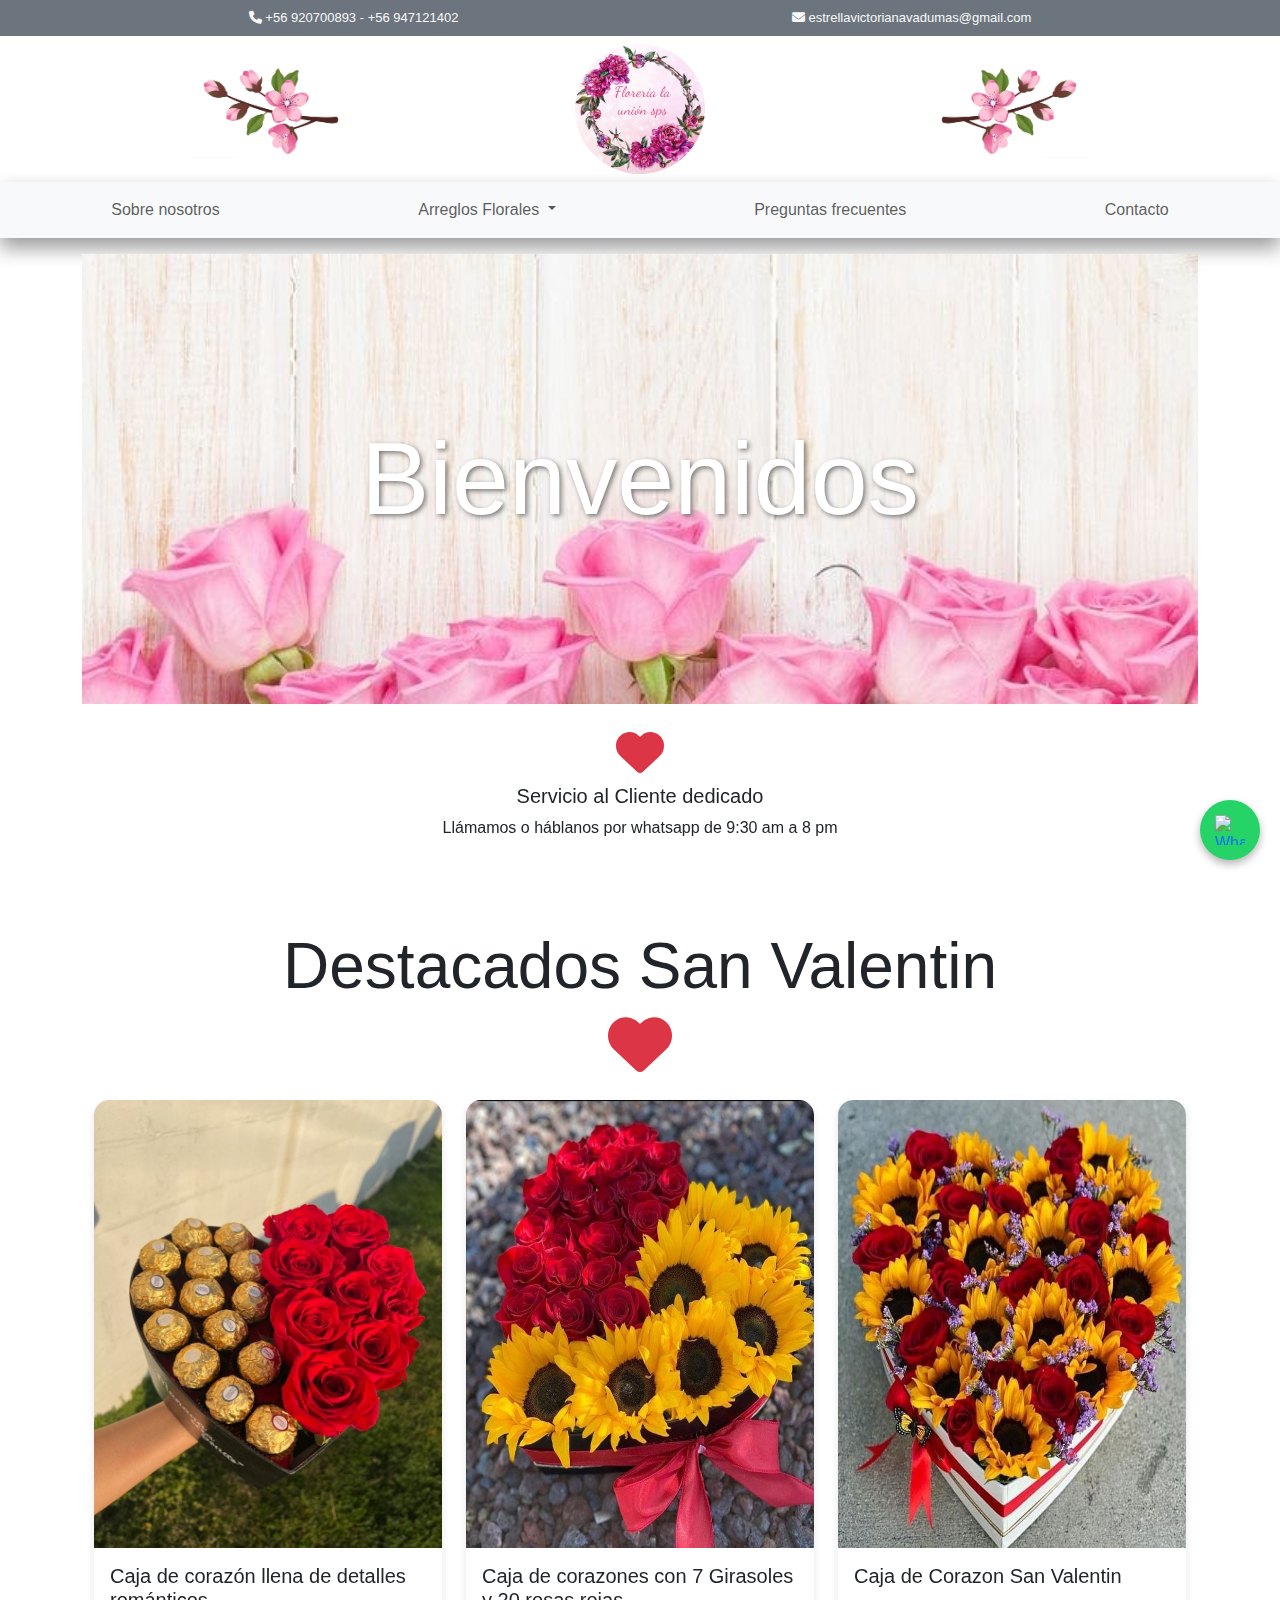
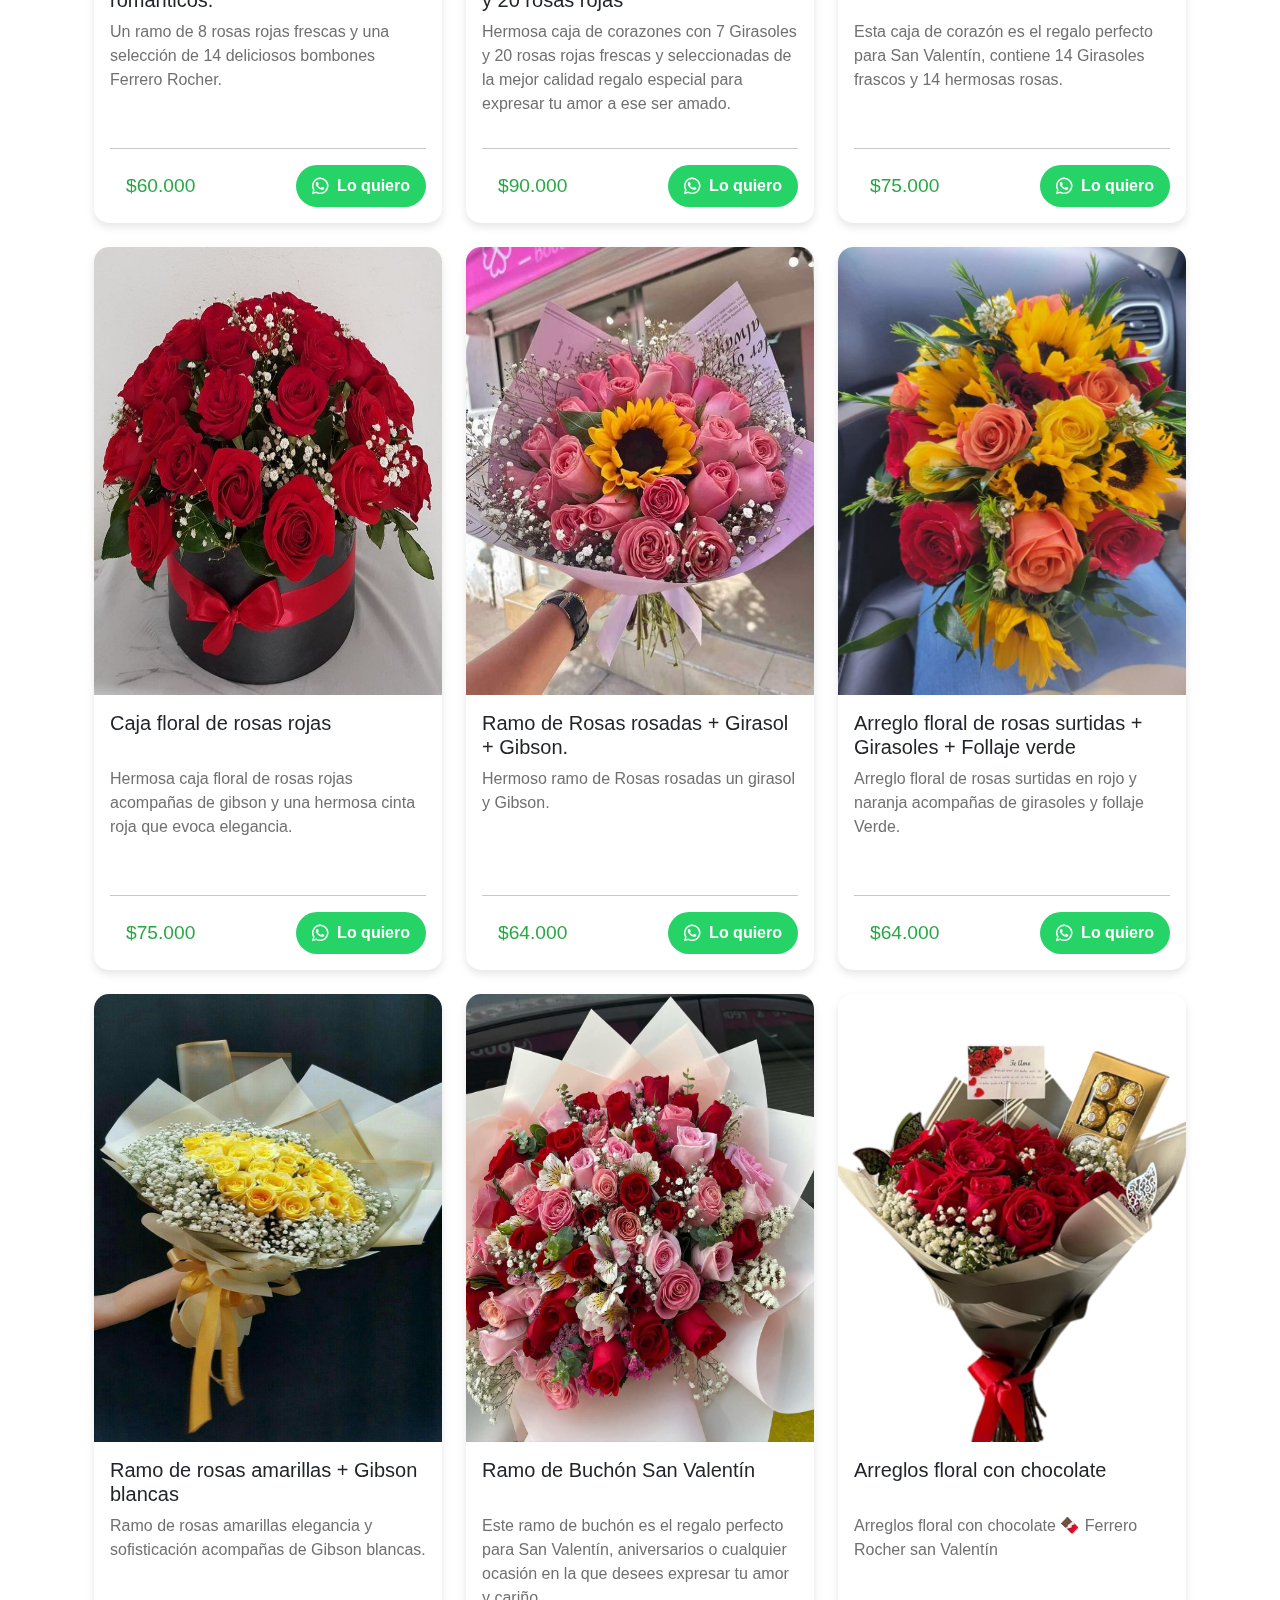
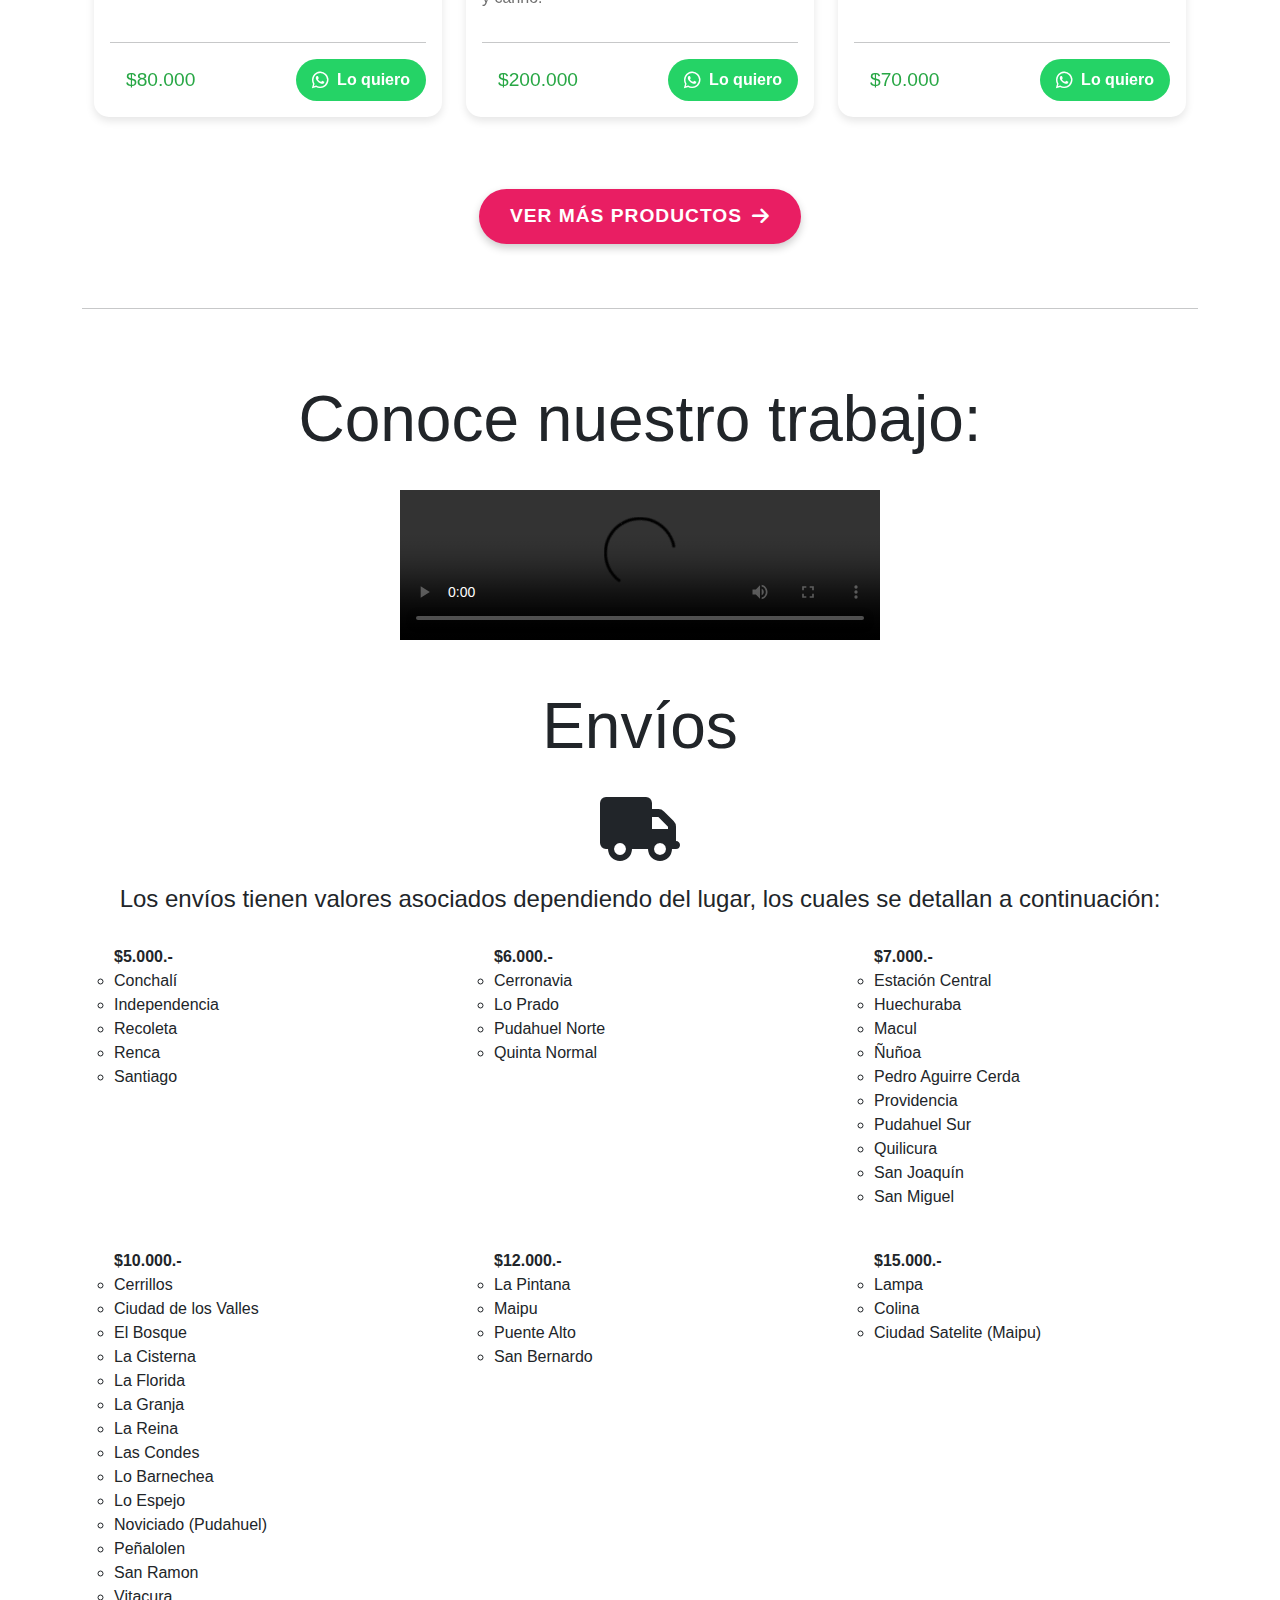
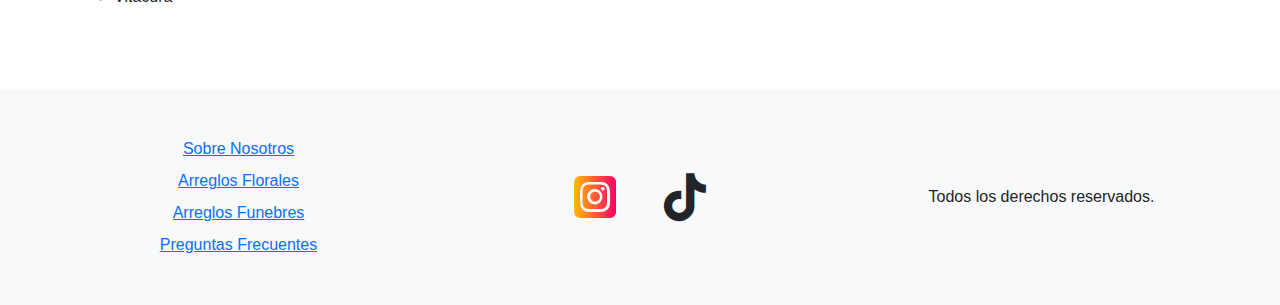
==== index.html @ bcfaa632 "pu20" ====
<!doctype html>
<html lang="es">
  <head>
    <meta charset="utf-8">
    <meta name="viewport" content="width=device-width, initial-scale=1">
    <title>Floreria</title>
    <link href="https://cdn.jsdelivr.net/npm/bootstrap@5.3.3/dist/css/bootstrap.min.css" rel="stylesheet" integrity="sha384-QWTKZyjpPEjISv5WaRU9OFeRpok6YctnYmDr5pNlyT2bRjXh0JMhjY6hW+ALEwIH" crossorigin="anonymous">
    <link rel="stylesheet" href="./assets/css/style.css">
    <link rel="stylesheet" href="https://cdnjs.cloudflare.com/ajax/libs/font-awesome/6.7.2/css/all.min.css" integrity="sha512-Evv84Mr4kqVGRNSgIGL/F/aIDqQb7xQ2vcrdIwxfjThSH8CSR7PBEakCr51Ck+w+/U6swU2Im1vVX0SVk9ABhg==" crossorigin="anonymous" referrerpolicy="no-referrer" />
  </head>
  <body>
    <header class="bg-secondary text-light container-flex">
      <div class="container d-flex flex-wrap py-2 justify-content-around">
        <div>
          <p><i class="fa-solid fa-phone"></i>  +56 920700893 - +56 947121402</p>
        </div>
        <div>
          <p><i class="fa-solid fa-envelope"></i> estrellavictorianavadumas@gmail.com</p>
        </div>
      </div>
      <nav class="bgnav py-0">
        <div class="container d-flex justify-content-around align-items-center">
          <div class="navf"><img src="./assets/img/navflower.JPG" alt="" height="100"></div>
          <a class="navbar-brand py-2" href="./index.html">
            <img src="./assets/img/logo2.jpeg" class="rounded-circle" alt="Bootstrap" width="130" height="130">
          </a>
          <div class="navf">
            <img src="./assets/img/navflower2.jpg" alt="" height="100">
          </div>
        </div>
      </nav>
    </header>
    <nav class="navbar navbar-expand-lg bg-body-tertiary sha">
      <div class="container-fluid">
        <!-- Botón hamburguesa alineado a la derecha -->
        <button class="navbar-toggler ms-auto" type="button" data-bs-toggle="collapse" data-bs-target="#navbarNavAltMarkup" aria-controls="navbarNavAltMarkup" aria-expanded="false" aria-label="Toggle navigation">
          <span class="navbar-toggler-icon"></span>
        </button>
        <!-- Contenedor de los enlaces, alineado a la derecha -->
        <div class="collapse navbar-collapse ms-auto" id="navbarNavAltMarkup">
          <div class="navbar-nav w-100 d-flex justify-content-around">
            <a class="nav-link" aria-current="page" href="./sn.html">Sobre nosotros</a>
            
            <!-- Dropdown para Ramos de Flores -->
            <div class="nav-item dropdown">
              <a class="nav-link dropdown-toggle" href="./productos.html" id="navbarDropdown" role="button" data-bs-toggle="dropdown" aria-expanded="false">
                Arreglos Florales
              </a>
              <ul class="dropdown-menu" aria-labelledby="navbarDropdown">
                <li><a class="dropdown-item" href="./productos.html">Todos los Ramos</a></li>
                <li><a class="dropdown-item" href="./arreglosfunebres.html">Arreglos Fúnebres</a></li>
              </ul>
            </div>
    
            <a class="nav-link" href="./pf.html">Preguntas frecuentes</a>
            <a class="nav-link" href="./contacto.html">Contacto</a>
          </div>
        </div>
      </div>
    </nav>
    
    <menu class="container">
      <section id="carouselExample" class="carousel slide carousel-fade" data-bs-ride="carousel" data-bs-interval="10000" data-bs-pause="false">
        <div class="carousel-inner">
          <div class="carousel-item active">
            <div class="image-container">
              <img src="./assets/img/portada/1.jpeg" class="d-block w-100 img1" alt="Flor 1">
              <div class="carousel-caption-container">
                <div class="carousel-caption">
                  <p>Bienvenidos</p>
                </div>
              </div>
            </div>
          </div>
          <div class="carousel-item">
            <div class="image-container">
              <img src="./assets/img/portada/2.jpeg" class="d-block w-100 img1" alt="Flor 2">
              <div class="carousel-caption-container">
                <div class="carousel-caption">
                  <p>a Floreria La Union Spa</p>
                </div>
              </div>
            </div>
          </div>
          <div class="carousel-item">
            <div class="image-container">
              <img src="./assets/img/portada/3.jpeg" class="d-block w-100 img1" alt="Flor 3">
              <div class="carousel-caption-container">
                <div class="carousel-caption">
                  <p>Arreglos para cualquier ocasión</p>
                </div>
              </div>
            </div>
          </div>
        </div>
      </section>
      <article class="py-4">
        <!-- Carrusel de Bootstrap -->
<div id="carouselExample" class="carousel slide" data-bs-ride="carousel" data-bs-interval="5000" data-bs-pause="false">
  <div class="carousel-inner">
    <div class="carousel-item active">
      <div class="d-flex justify-content-center align-items-center">
        <div class="text-center">
          <i class="fas fa-heart fa-3x text-danger pb-2"></i>
          <h5>Servicio al Cliente dedicado</h5>
          <p class="px-4">Llámamos o háblanos por whatsapp de 9:30 am a 8 pm</p>
        </div>
      </div>
    </div>
    <div class="carousel-item">
      <div class="d-flex justify-content-center align-items-center">
        <div class="text-center">
          <i class="fas fa-check-circle fa-3x text-success pb-2"></i>
          <h5>Satisfacción Garantizada</h5>
          <p class="px-4">Si no estás encantado con tu arreglo floral, lo solucionaremos.</p>
        </div>
      </div>
    </div>
    <div class="carousel-item">
      <div class="d-flex justify-content-center align-items-center">
        <div class="text-center">
          <i class="fa-solid fa-cart-shopping fa-3x text-primary pb-2"></i>
          <h5>Compra de forma rápida</h5>
          <p class="px-4">Elige tu ramo, pincha en lo quiero y coordina con nosotros el pago y entrega.</p>
        </div>
      </div>
    </div>
    <div class="carousel-item">
      <div class="d-flex justify-content-center align-items-center">
        <div class="text-center">
          <i class="fa-regular fa-clock fa-3x text-success pb-2"></i>
          <h5>Entregamos el mismo día</h5>
          <p class="px-4">La entrega puede tardar entre 2-4 horas en el mismo día.</p>
        </div>
      </div>
    </div>
    <div class="carousel-item">
      <div class="d-flex justify-content-center align-items-center">
        <div class="text-center">
          <i class="fa-solid fa-palette fa-3x pb-2" style="color: #FFD43B;"></i>
          <h5>Personaliza tu arreglo</h5>
          <p class="px-4">Podemos personalizar tus arreglos florales según tus preferencias y necesidades.</p>
        </div>
      </div>
    </div>
    <!-- Agrega más items si es necesario -->
  </div>
</div>
</article>
      <div class="pt-3"></div>
      <h2 class="text-center display-3 pt-5">
        Destacados San Valentin
      </h2>
      <i class="fa-solid fa-heart fa-beat fa-4x text-danger d-flex justify-content-center"></i>
      <main class="container my-4">
        <div class="row justify-content-center g-4" id="product-container">
          <!-- Las cards serán generadas aquí dinámicamente -->
        </div>
      </main>
      <div class="d-flex justify-content-center py-5">
        <a href="productos.html" class="btn btn-view-more">
          Ver más productos <i class="fas fa-arrow-right"></i>
        </a>
      </div>
      <hr>
      <div class="container mt-5">
        <h2 class="text-center display-3 py-4">
          Conoce nuestro trabajo:
        </h2>
        <div class="text-center d-flex justify-content-center">
            <!-- Video desde el archivo local -->
            <video width="480rem" controls>
                <source src="assets/img/video.mp4" type="video/mp4">
                Tu navegador no soporta este formato de video.
            </video>
        </div>
    </div>
    </div>
      <h2 class="text-center display-3 pt-5">
        Envíos
      </h2>
      <i class="fa-solid fa-truck fa-bounce fa-4x d-flex justify-content-center pt-4"></i>
      <h4 class="py-4 container text-center">
        Los envíos tienen valores asociados dependiendo del lugar, los cuales se detallan a continuación:
      </h4>
      <div class="row justify-content-center g-4 pb-5" id="product-container">
        <div class="col-12 col-md-6 col-lg-4 d-flex justify-content-start">
         <ul>
        <p class="valor">$5.000.-</p>
        <li>Conchalí</li>
        <li>Independencia</li>
        <li>Recoleta</li>
        <li>Renca</li>
        <li>Santiago</li>
        </ul>
        </div>
        <div class="col-12 col-md-6 col-lg-4 d-flex justify-content-start">
          <ul>
          <p class="valor">
          $6.000.-
        </p>
        <li>Cerronavia</li>
        <li>Lo Prado</li>
        <li>Pudahuel Norte</li>
        <li>Quinta Normal</li>
        </ul>
        </div>
        <div class="col-12 col-md-6 col-lg-4 d-flex justify-content-start">
          <ul>
         <p class="valor">
          $7.000.-
        </p>
        <li>Estación Central</li>
        <li>Huechuraba</li>
        <li>Macul</li>
        <li>Ñuñoa</li>
        <li>Pedro Aguirre Cerda</li>
        <li>Providencia</li>
        <li>Pudahuel Sur</li>
        <li>Quilicura</li>
        <li>San Joaquín</li>
        <li>San Miguel</li> 
        </ul>
        </div>
        <div class="col-12 col-md-6 col-lg-4 d-flex justify-content-start">
          <ul>
          <p class="valor">
          $10.000.-
        </p>
        <li>Cerrillos</li>
        <li>Ciudad de los Valles</li>
        <li>El Bosque</li>
        <li>La Cisterna</li>
        <li>La Florida</li>
        <li>La Granja</li>
        <li>La Reina</li>
        <li>Las Condes</li>
        <li>Lo Barnechea</li>
        <li>Lo Espejo</li>
        <li>Noviciado (Pudahuel)</li>
        <li>Peñalolen</li>
        <li>San Ramon</li>
        <li>Vitacura</li>
        </ul>
        </div>
        <div class="col-12 col-md-6 col-lg-4 d-flex justify-content-start">
          <ul>
          <p class="valor">
          $12.000.-
        </p>
        <li>La Pintana</li>
        <li>Maipu</li>
        <li>Puente Alto</li>
        <li>San Bernardo</li> 
        </ul>
        </div>
        <div class="col-12 col-md-6 col-lg-4 d-flex justify-content-start">
          <ul>
            <p class="valor">$15.000.-</p>
          <li>Lampa</li>
          <li>Colina</li>
          <li>Ciudad Satelite (Maipu)</li>
          </ul>
        </div>
      </div>
    </menu>
    <footer class="row bg-light p-5 gap-5 justify-content-evenly align-items-center">
      <div class="col-12 col-md-3 d-flex justify-content-center flex-column gap-2 text-center">
        <a href="./sn.html"; class="hp">Sobre Nosotros</a>
        <a href="./productos.html"; class="hp">Arreglos Florales</a>
        <a href="./arreglosfunebres.html"; class="hp">Arreglos Funebres</a>
        <a href="./pf.html"; class="hp">Preguntas Frecuentes</a>
      </div>
      <div class="col-12 col-md-3 d-flex justify-content-center gap-5">
        <a href="https://www.instagram.com/floresadomicilio777" target="_blank"><i class="fa-brands fa-square-instagram fa-3x bg-insta active"></i></a>
        <a href="https://www.tiktok.com/@florera.la.unin.s?_t=ZM-8ttcNoj8LJ8&_r=1" target="_blank"><i class="fa-brands fa-tiktok fa-3x text-dark"></i></a>
      </div>
      <div class="col-12 col-md-3 d-flex justify-content-center"><p>Todos los derechos reservados.</p></div>
    </footer>
    <!-- Botón de WhatsApp -->
<a href="https://wa.me/1234567890" class="whatsapp-btn" target="_blank">
  <img src="https://upload.wikimedia.org/wikipedia/commons/6/6b/WhatsApp.svg" alt="WhatsApp" class="whatsapp-icon">
</a>

<!-- Botón de subir -->
<a href="#top" class="scroll-to-top-btn" id="scrollToTopBtn">
  <i class="fas fa-arrow-up"></i> <!-- Icono de flecha hacia arriba -->
</a>


    <script src="https://cdn.jsdelivr.net/npm/bootstrap@5.3.3/dist/js/bootstrap.bundle.min.js" integrity="sha384-YvpcrYf0tY3lHB60NNkmXc5s9fDVZLESaAA55NDzOxhy9GkcIdslK1eN7N6jIeHz" crossorigin="anonymous"></script>
   <script src="./assets/js/main.js"></script>
  </body>
</html>
---- assets/css/style.css ----
header {
  font-size: small;
}

p {
  padding: 0;
  margin: 0;
}

menu {
  padding: 0;
}

/*COLOR FONDO NAV LOGO*/
.bgnav {
  background-color: white;
}
/*-------------------------*/


/*NAVBAR PAGINAS*/
.sha {
  box-shadow: 0 10px 20px rgba(0, 0, 0, 0.4); /* Sombra más intensa */
}
/*---------------------------*/


/*CARRUSEL DE IMAGENES*/
.carousel-item {
  position: relative; /* Para que la imagen se posicione absolutamente */
  overflow: hidden; /* Ocultamos cualquier parte de la imagen que se salga del contenedor */
  height: 450px; /* O la altura que desees para tu carrusel */
}

.carousel-item::before {
  content: ''; /* Creamos un pseudo-elemento para el fondo */
  position: absolute;
  top: 0;
  left: 0;
  width: 100%;
  height: 100%;
  background-color: rgba(255, 255, 255, 0.0); /* Fondo blanco con 20% de opacidad */
  z-index: 1; /* Aseguramos que el fondo esté sobre la imagen, pero debajo del contenido */
}

.carousel-item img {
  width: 100%; /* La imagen ocupa todo el espacio disponible */
  height: 100%; /* La imagen mantiene el tamaño del contenedor */
  object-fit: cover; /* Asegura que la imagen se recorte para cubrir el contenedor sin distorsión */
  position: absolute; /* La imagen se posiciona encima del contenedor */
  top: 0;
  left: 0;
  transition: transform 9s ease-in-out; /* Animación suave para la escala */
}

/* Aplicamos la animación solo a la imagen activa */
.carousel-item.active img {
  animation: growImage 11s ease-in-out infinite; /* Hace crecer solo la imagen */
}

/* Definición de la animación */
@keyframes growImage {
  0% {
    transform: scale(1); /* Tamaño inicial */
  }
  100% {
    transform: scale(1.20); /* Aumenta el tamaño de la imagen */
  }
}

.carousel-item-next img,
.carousel-item-prev img {
  filter: blur(2px); /* Un pequeño desenfoque para las imágenes de transición */
}

/* Estilo para el contenedor de la imagen */
.image-container {
  position: relative; /* Necesario para posicionar correctamente las imágenes */
  height: 100%;
}
/*------------------------------------------------------*/

/*TEXTO BIENVENIDOS*/
/* Estilo para el contenedor del texto */
.carousel-caption-container {
  position: absolute; /* Lo posicionamos de manera absoluta en el carrusel */
  top: 0; /* Asegura que el contenedor cubra todo el alto */
  left: 0; /* Asegura que el contenedor cubra todo el ancho */
  width: 100%; /* Asegura que el contenedor ocupe todo el ancho */
  height: 100%; /* Asegura que el contenedor ocupe todo el alto */
  display: flex; /* Activa Flexbox */
  justify-content: center; /* Centra horizontalmente */
  align-items: center; /* Centra verticalmente */
  z-index: 2; /* Asegura que el texto quede por encima de las imágenes */
  pointer-events: none; /* Evita que el texto interfiera con la interacción con el carrusel */
}
/* Estilo para el texto */
.carousel-caption {
  top: 0; /* Asegura que el contenedor cubra todo el alto */
  left: 0; /* Asegura que el contenedor cubra todo el ancho */
  width: 100%; /* Asegura que el contenedor ocupe todo el ancho */
  height: 100%; /* Asegura que el contenedor ocupe todo el alto */
  display: flex; /* Activa Flexbox */
  justify-content: center; /* Centra horizontalmente */
  align-items: center; /* Centra verticalmente */
  color: white; /* Color del texto */
  font-size: 8vw; /* Tamaño del texto */
  font-weight: bold; /* Negrita */
  text-shadow: 2px 2px 5px rgba(0, 0, 0, 0.5); /* Sombra para mejorar visibilidad */
}
/*-------------------------------------------------------------------*/


/* BOTON DE WHATSAPP*/
/* Estilo para el botón flotante de WhatsApp */
.whatsapp-btn {
  position: fixed; /* Fija el botón en la pantalla */
  bottom: 40px; /* Distancia desde el fondo */
  right: 20px; /* Distancia desde el lado derecho */
  width: 60px; /* Tamaño del botón */
  height: 60px; /* Tamaño del botón */
  border-radius: 50%; /* Hacerlo redondo */
  background-color: #25d366; /* Fondo verde de WhatsApp */
  display: flex;
  justify-content: center;
  align-items: center;
  box-shadow: 0 4px 8px rgba(0, 0, 0, 0.3); /* Sombra para darle efecto de flotante */
  z-index: 1000; /* Asegura que el botón siempre esté encima de otros elementos */
  transition: all 0.3s ease; /* Suaviza las transiciones */
}
.whatsapp-icon {
  width: 30px; /* Tamaño del icono de WhatsApp */
  height: 30px;
}
/* Efecto hover para resaltar el botón */
.whatsapp-btn:hover {
  transform: scale(1.1); /* Hace que el botón se agrande un poco cuando pasa el mouse */
}


/* BOTON DE SCROLL*/
/* Estilo para el botón de subir al principio */
.scroll-to-top-btn {
  display: none; /* Inicialmente oculto */
  position: fixed; /* Fija el botón en la pantalla */
  bottom: 120px; /* Distancia desde el fondo */
  right: 20px; /* Distancia desde el lado derecho */
  width: 60px; /* Tamaño del botón */
  height: 60px; /* Tamaño del botón */
  border-radius: 50%; /* Hace que sea redondo */
  background-color: #007bff9f; /* Fondo azul */
  color: white; /* Color del icono */
  justify-content: center;
  align-items: center;
  box-shadow: 0 4px 8px rgba(0, 0, 0, 0.3); /* Sombra para dar efecto flotante */
  z-index: 1000; /* Asegura que el botón quede encima de otros elementos */
  transition: all 0.3s ease; /* Suaviza las transiciones */
  font-size: 24px; /* Tamaño del icono */
  cursor: pointer; /* Cambia el cursor a mano cuando pasa sobre el botón */
}
/* Efecto hover para resaltar el botón */
.scroll-to-top-btn:hover {
  transform: scale(1.1); /* Agranda el botón ligeramente cuando se pasa el mouse */
}
/* Estilo para el icono dentro del botón */
.scroll-to-top-btn i {
  font-size: 30px; /* Tamaño del icono */
}
/*----------------------------------------------------*/

/*MEDIA QUERYS*/
/* Media query para pantallas más pequeñas (móviles) */
@media (max-width: 768px) {
  .carousel-item {
    height: 300px; /* Ajustamos la altura para vista móvil */
  }
  .navf {
    display: none;
  }
}

article {
  height: 160px
}

@import url('https://fonts.googleapis.com/css2?family=Raleway:ital,wght@0,100..900;1,100..900&family=Roboto:wght@300;500&display=swap');
* {
  font-family: "Roboto", sans-serif;
  font-weight: 300;
  font-style: normal;
}

.titulocard {
  font-family: "Roboto", sans-serif;
  font-weight: 300;
  font-style: normal;
  color: #212529;
}

.roboto-medium {
  font-family: "Roboto", sans-serif;
  font-weight: 500;
  font-style: normal;
  color: #28a745;
  font-size: larger;
}

.bg-green {background-color:#28a745;}

.txt-gris {color: #707070;}


/* Estilo personalizado para el botón "Ver más productos" */
.btn-view-more {
  background-color: #e91e63; /* Color rosado vibrante */
  color: white;
  padding: 12px 30px;
  font-size: 1.2rem;
  font-weight: bold;
  border-radius: 50px; /* Bordes redondeados */
  text-transform: uppercase;
  letter-spacing: 1px;
  transition: all 0.3s ease-in-out;
  text-decoration: none; /* Elimina el subrayado del enlace */
  display: inline-flex;
  align-items: center;
  gap: 10px; /* Espacio entre el texto y el icono */
  box-shadow: 0 4px 8px rgba(0, 0, 0, 0.2); /* Sombra para resaltar el botón */
}

.btn-view-more:hover {
  background-color: #d81b60; /* Color más oscuro al pasar el mouse */
  transform: scale(1.05); /* Efecto de agrandamiento sutil */
  box-shadow: 0 6px 12px rgba(0, 0, 0, 0.3); /* Sombra más pronunciada en hover */
}

.btn-view-more i {
  font-size: 1.2rem;
}


/* Estilo para las cards */
.card {
  transition: transform 0.3s ease, box-shadow 0.3s ease; /* Transición suave para el agrandamiento y la sombra */
  border: none; /* Eliminamos el borde predeterminado para un look más limpio */
  box-shadow: 0 4px 8px rgba(0, 0, 0, 0.1); /* Sombra sutil por defecto */
  border-radius: 15px; /* Bordes ligeramente redondeados para suavizar el diseño */
  overflow: hidden; /* Asegura que las imágenes no sobresalgan */
}

/* Efecto al pasar el mouse */
.card:hover {
  transform: scale(1.05); /* Agranda la card un 5% */
  box-shadow: 0 8px 16px rgba(0, 0, 0, 0.2); /* Sombra más pronunciada al hacer hover */
}

/* Estilo para las imágenes dentro de las cards */
.card-img-top {
  transition: transform 0.3s ease; /* Suaviza el efecto de la imagen */
}

/* Efecto sutil en la imagen al hacer hover */
.card:hover .card-img-top {
  transform: scale(1.05); /* La imagen también se agranda ligeramente */
}


/* Estilo para el botón de WhatsApp */
.btn-whatsapp {
  background-color: #25D366; /* Color verde de WhatsApp */
  color: white;
  padding: 8px 15px;
  border-radius: 25px;
  font-weight: bold;
  text-decoration: none;
  display: inline-flex;
  align-items: center;
  gap: 8px; /* Espacio entre el icono y el texto */
  transition: all 0.3s ease;
}

/* Efecto al pasar el mouse */
.btn-whatsapp:hover {
  background-color: #1ebe5d; /* Verde más oscuro al pasar el mouse */
  transform: scale(1.05); /* Agranda ligeramente el botón */
  box-shadow: 0 4px 8px rgba(0, 0, 0, 0.2); /* Sombra para el efecto flotante */
}

/* Icono de WhatsApp */
.btn-whatsapp i {
  font-size: 1.2rem;
}

.he {
  width: 28rem;
}

.im {
  height: 28rem;
}

.ctext {
  height: 7rem;
}

.tituloc {
  height: 3rem;
}

.card {
  width: 100%;
}

.valor {
  font-weight: bold;
}

.text-justify {
  text-align: justify;
}

.bg-insta {
  background: linear-gradient(to right, #ffba00, #ff0067);
  -webkit-background-clip: text;
  -webkit-text-fill-color: transparent;
}
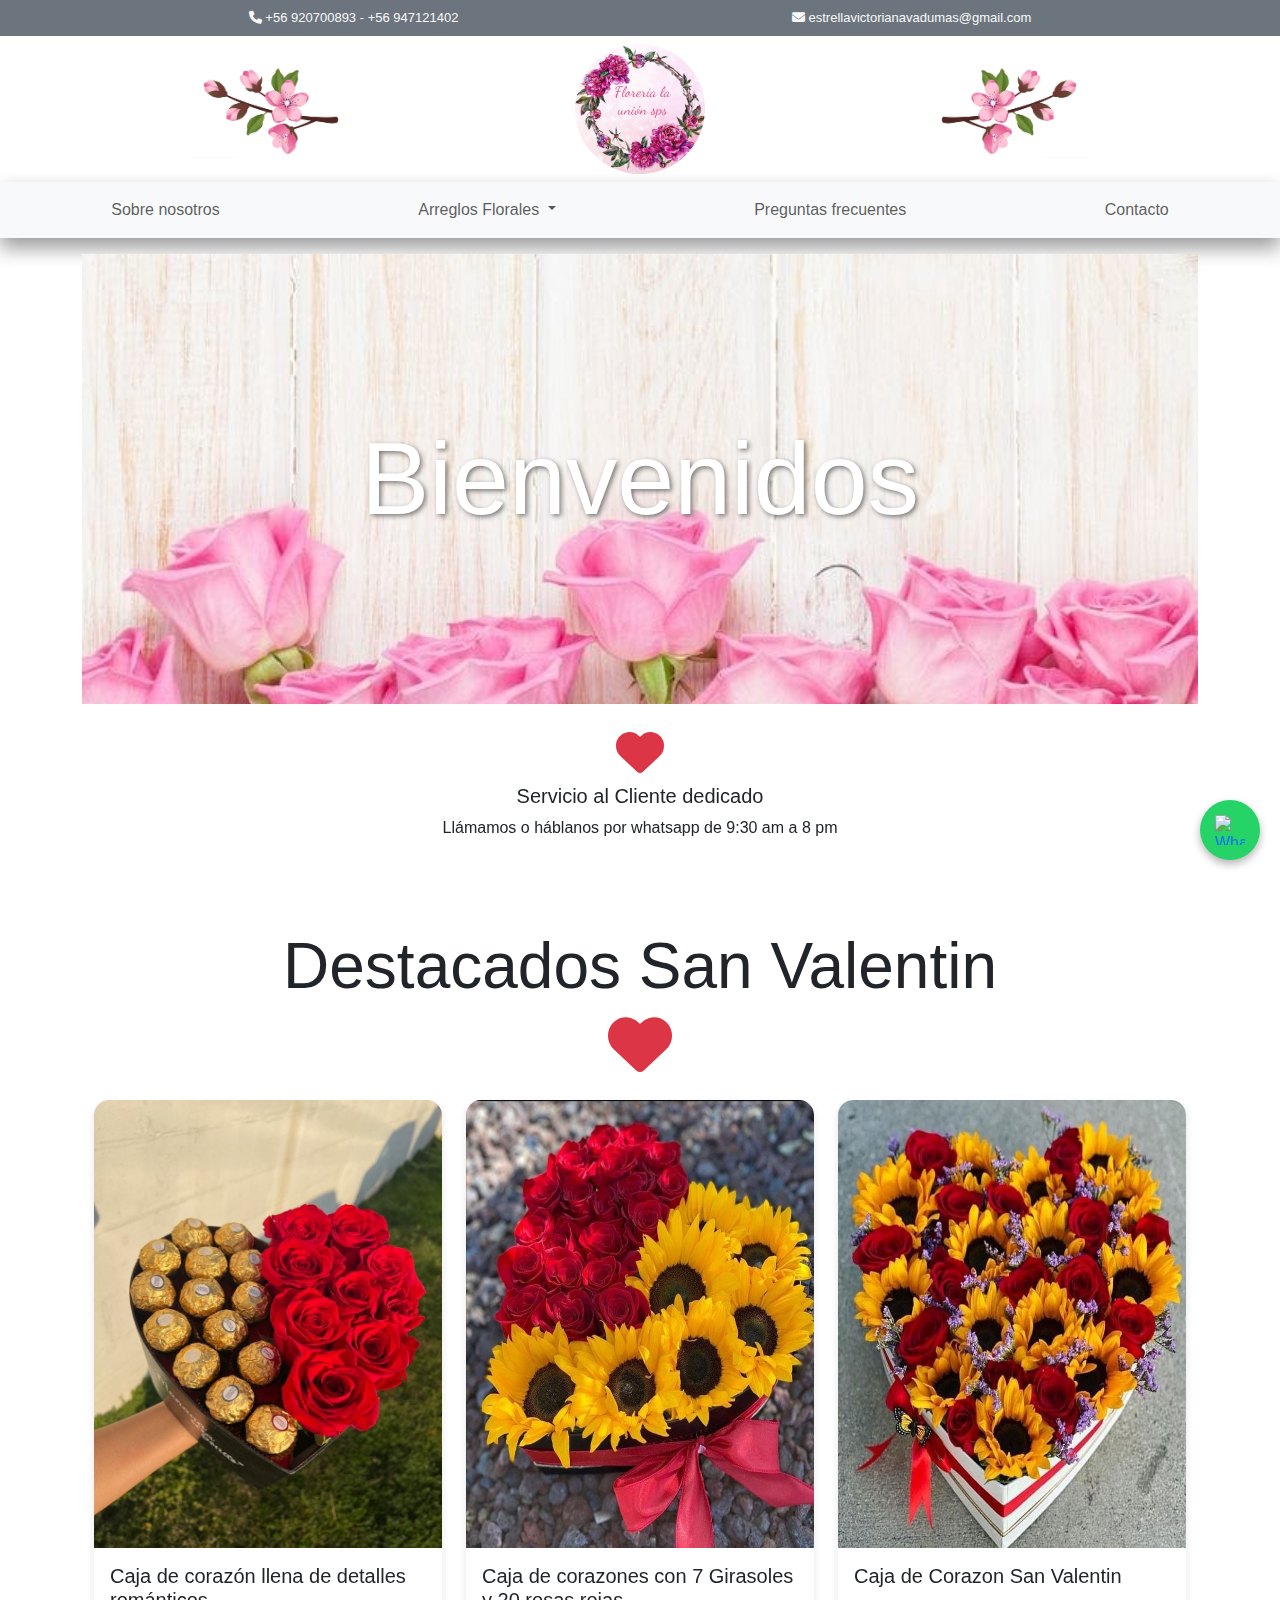
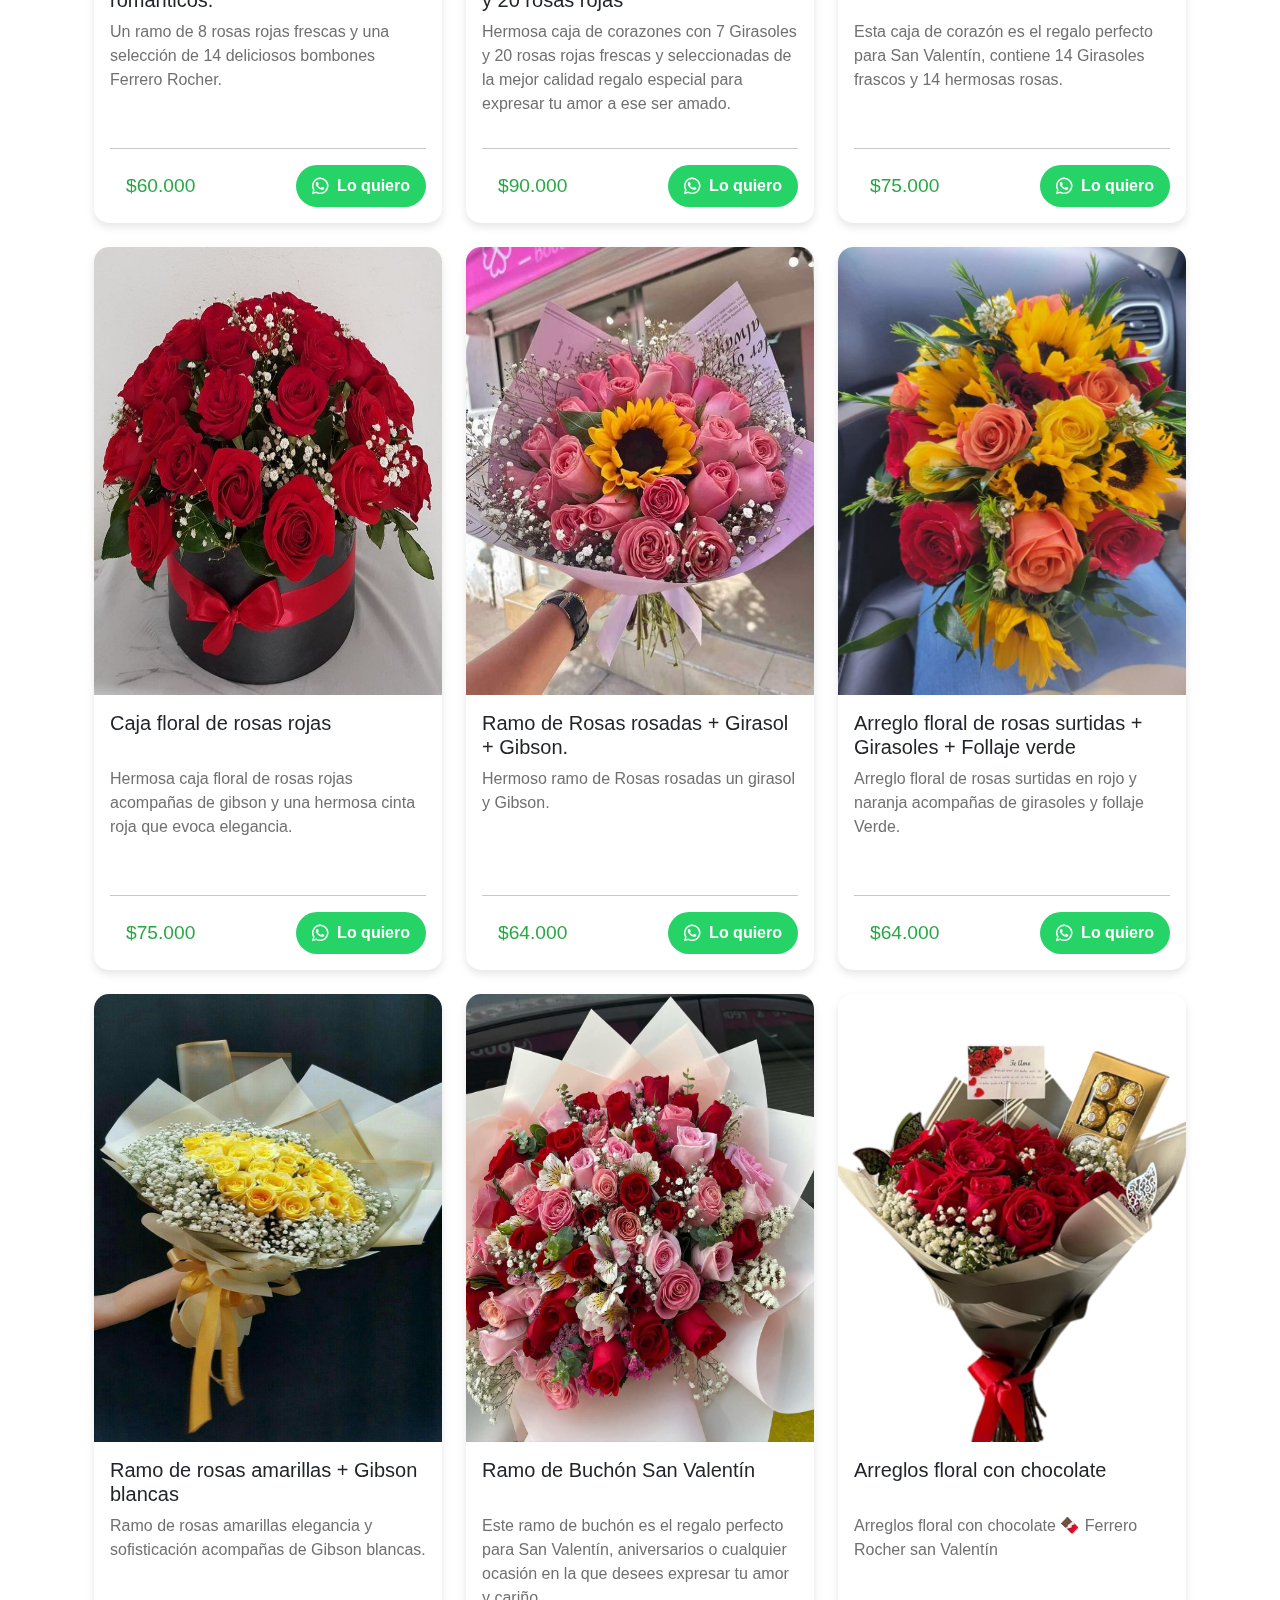
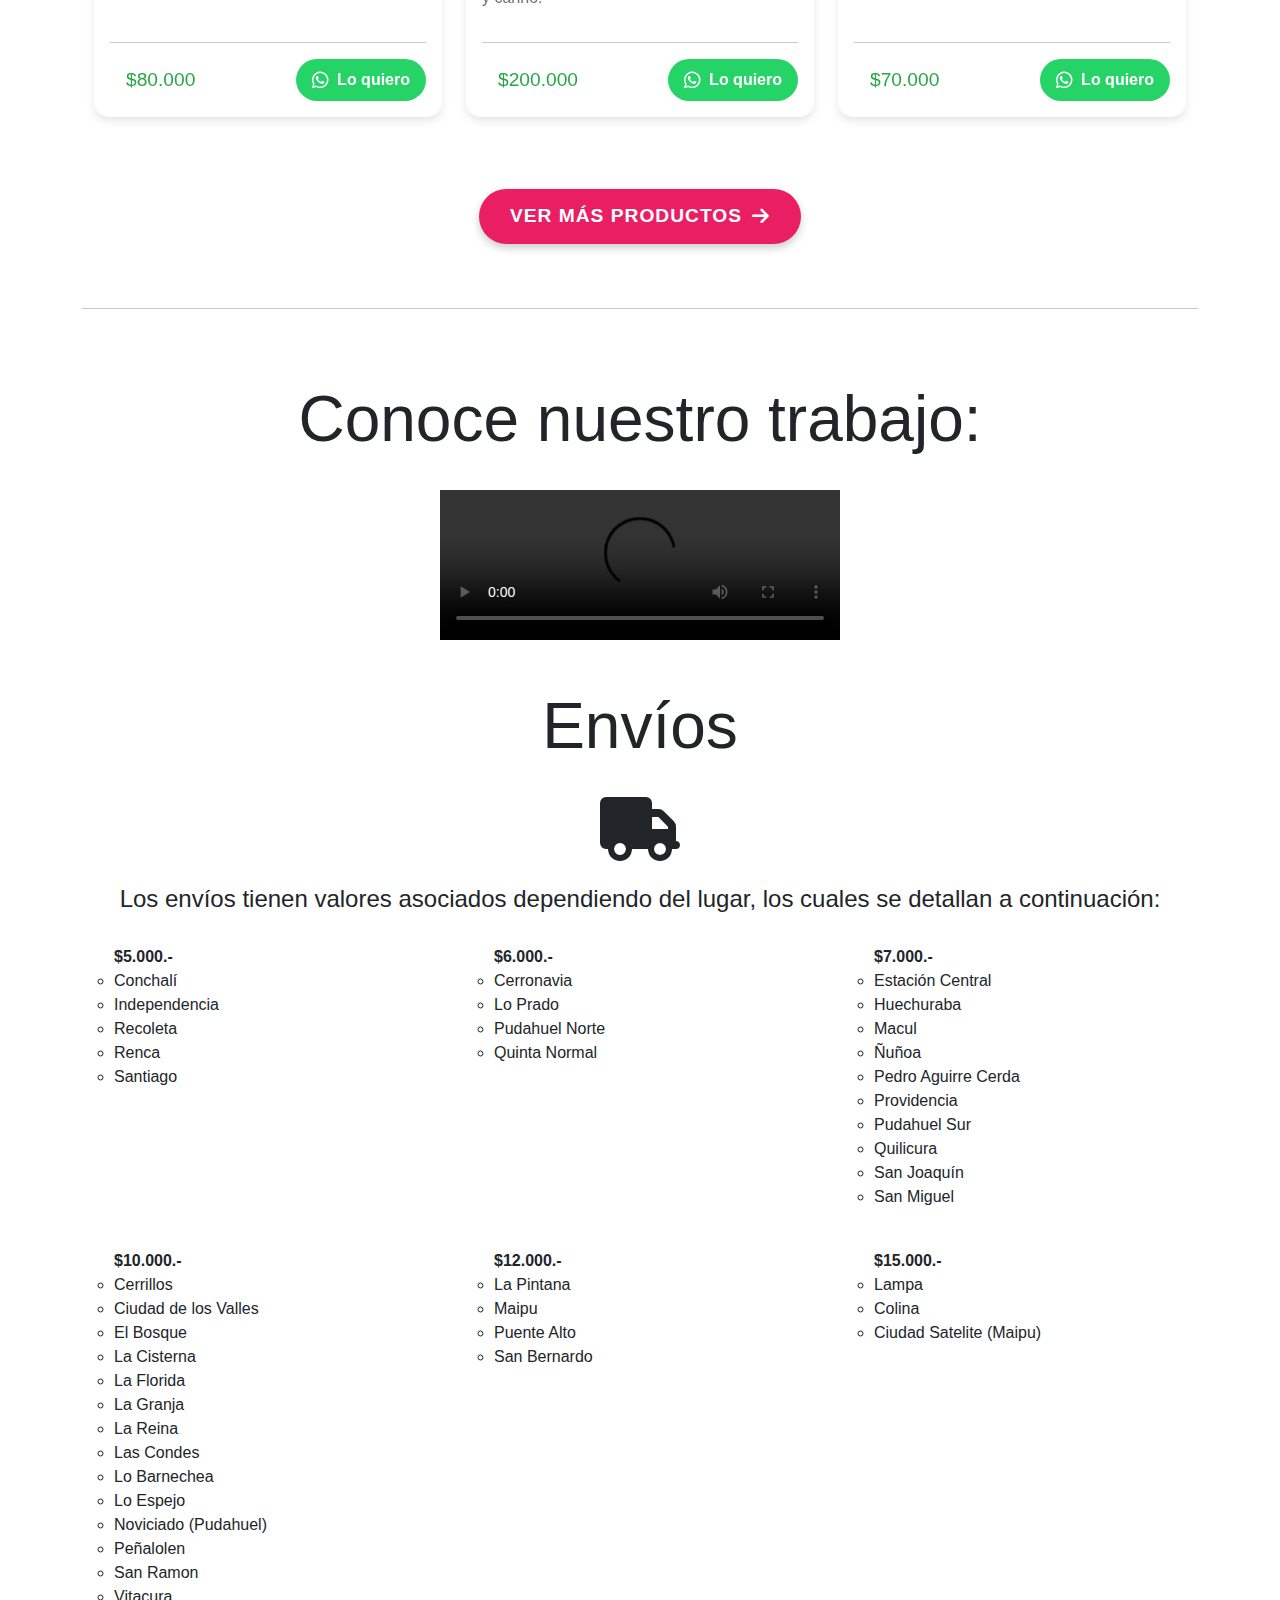
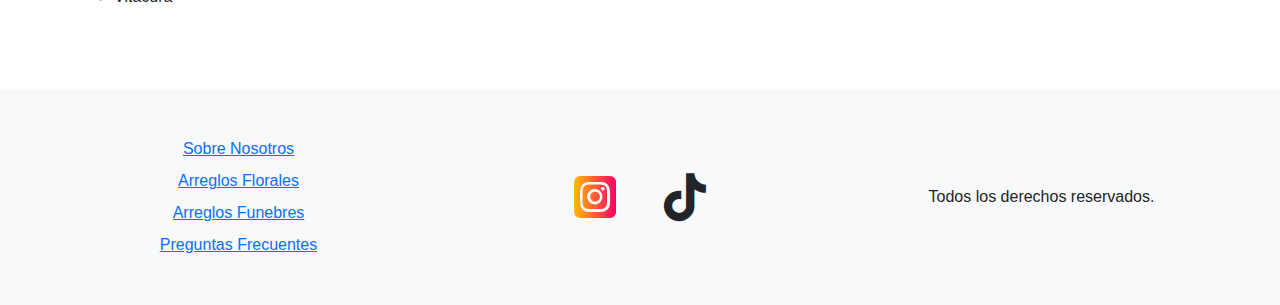
==== commit 86b7d5c7: "pu22" ====
--- a/index.html
+++ b/index.html
@@ -169,7 +169,7 @@
         </h2>
         <div class="text-center d-flex justify-content-center">
             <!-- Video desde el archivo local -->
-            <video width="480rem" controls>
+            <video width="400rem" controls>
                 <source src="assets/img/video.mp4" type="video/mp4">
                 Tu navegador no soporta este formato de video.
             </video>
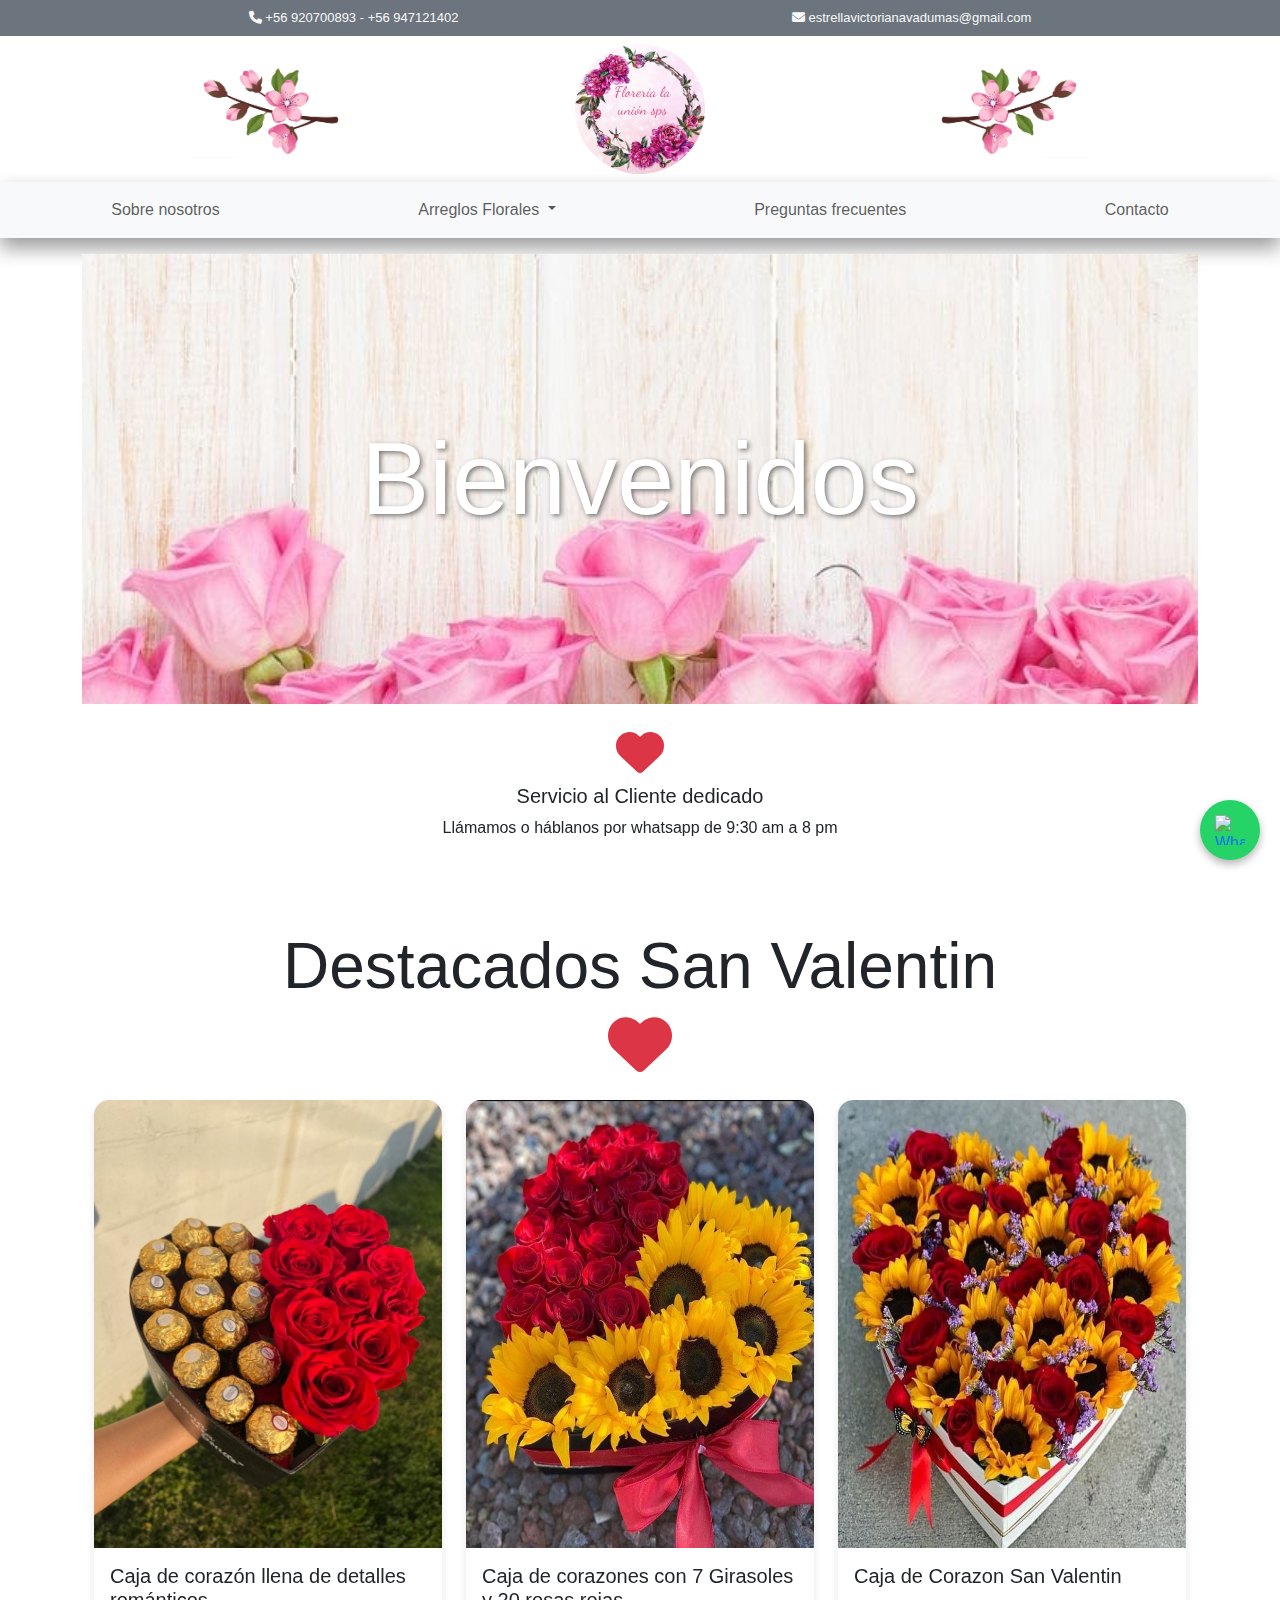
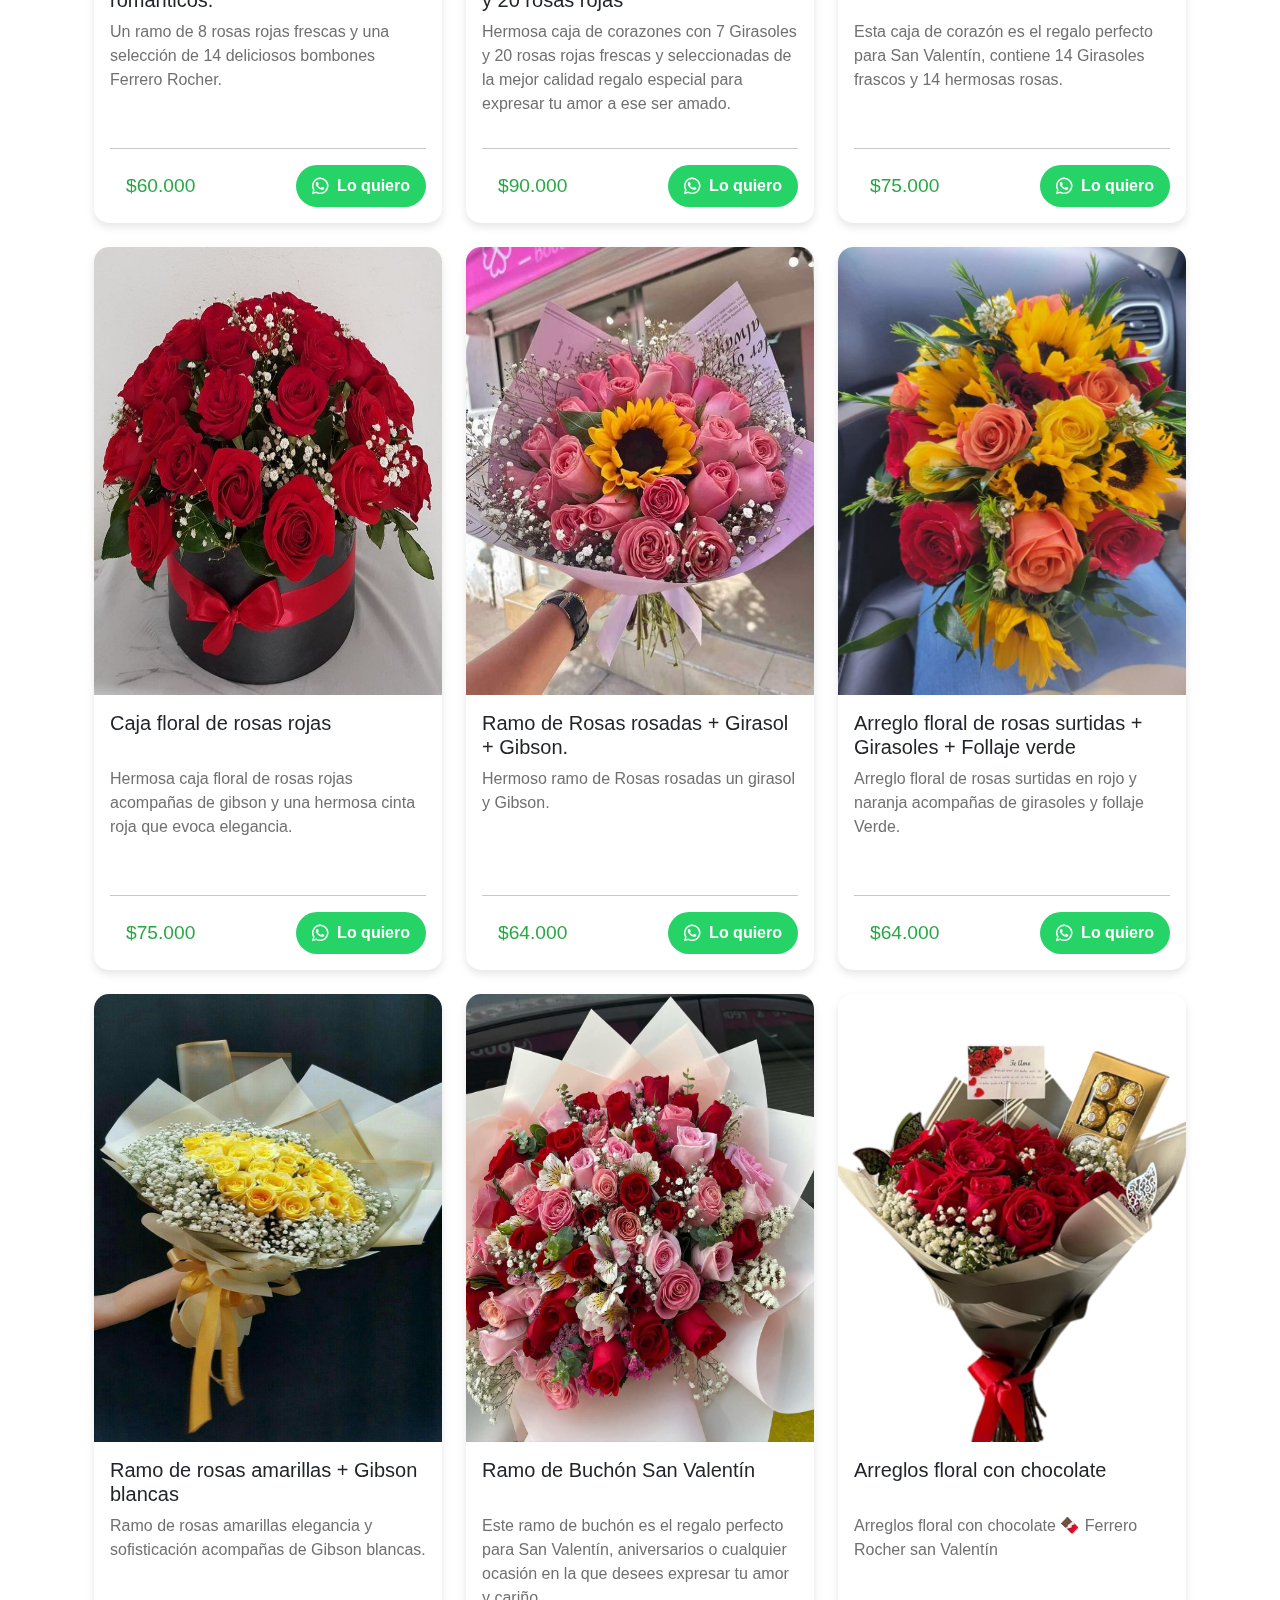
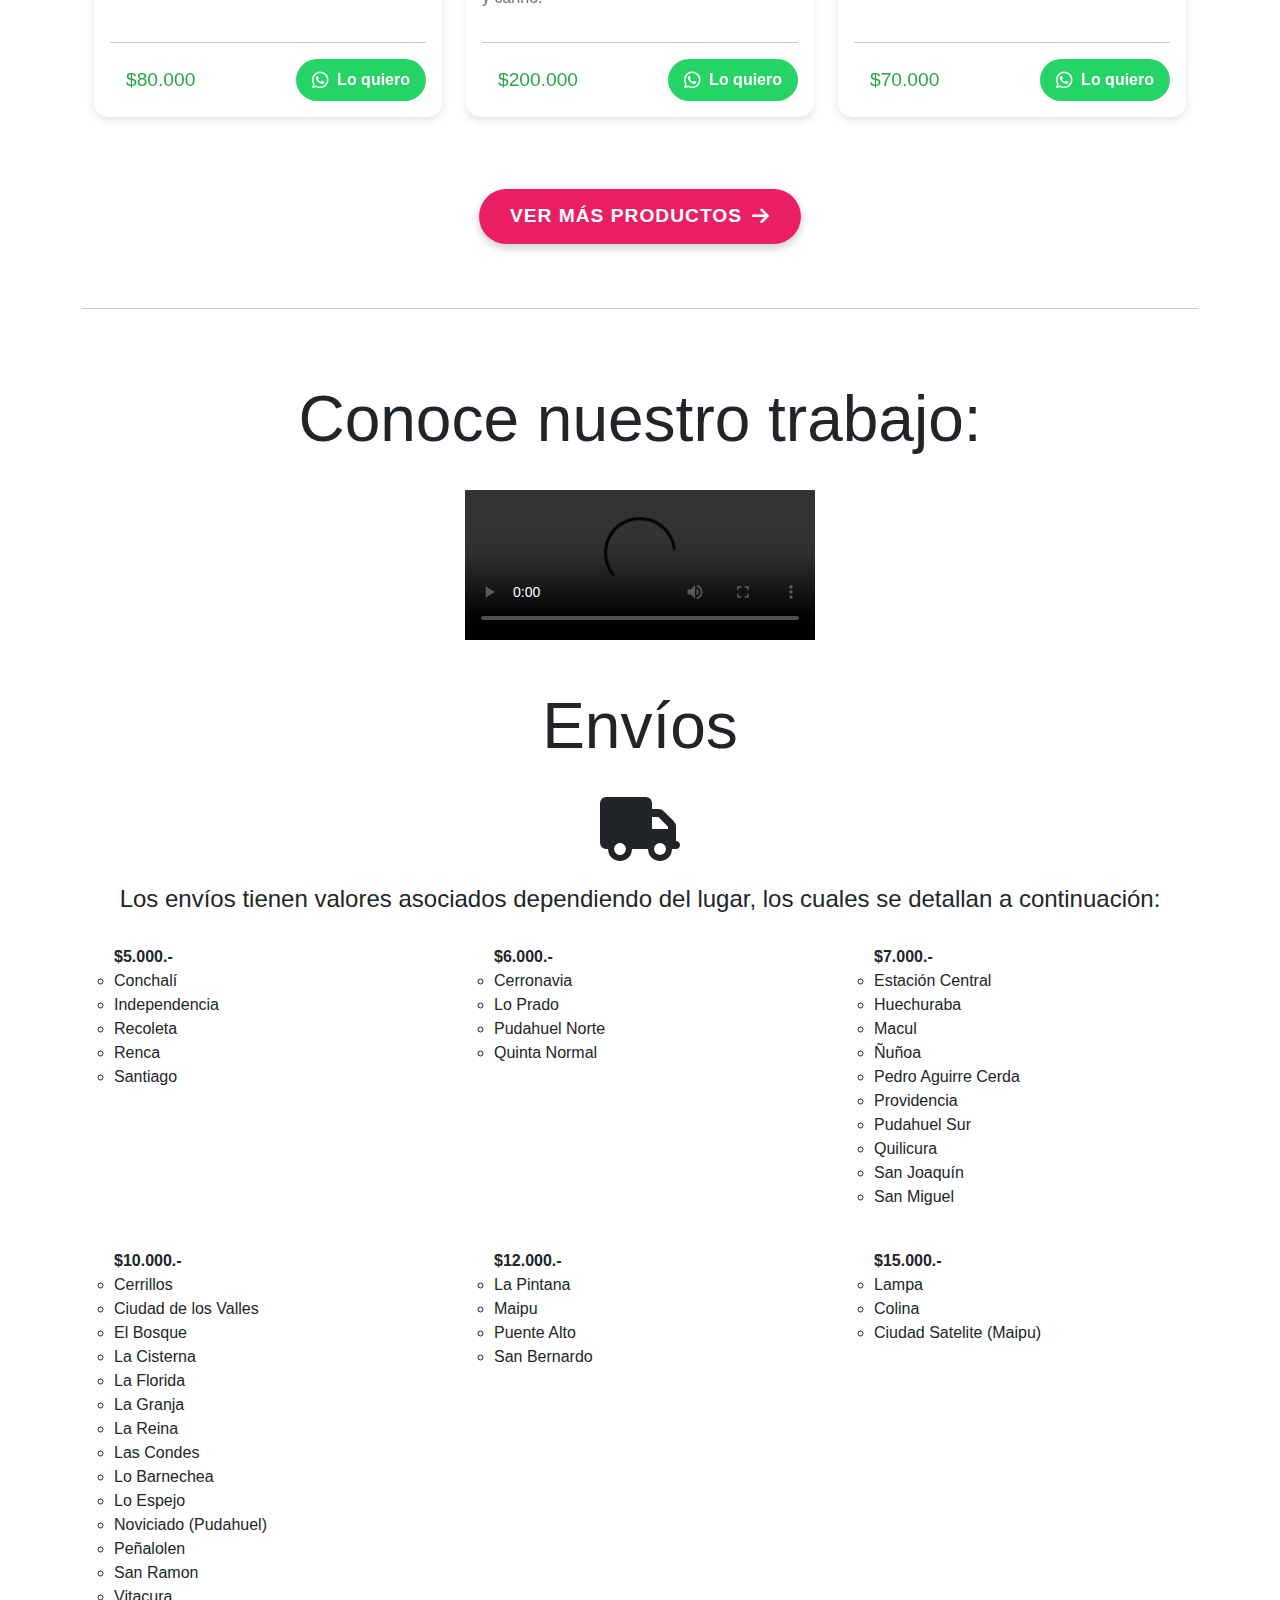
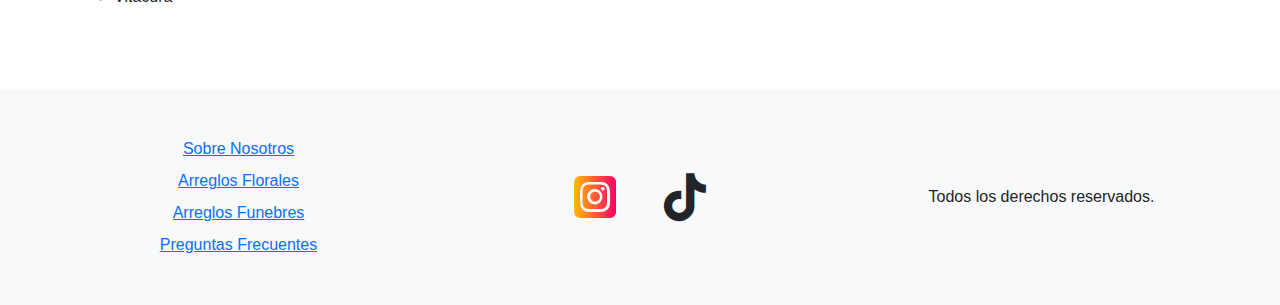
==== commit 4f7f7f00: "pu23" ====
--- a/index.html
+++ b/index.html
@@ -169,7 +169,7 @@
         </h2>
         <div class="text-center d-flex justify-content-center">
             <!-- Video desde el archivo local -->
-            <video width="400rem" controls>
+            <video width="350rem" controls>
                 <source src="assets/img/video.mp4" type="video/mp4">
                 Tu navegador no soporta este formato de video.
             </video>
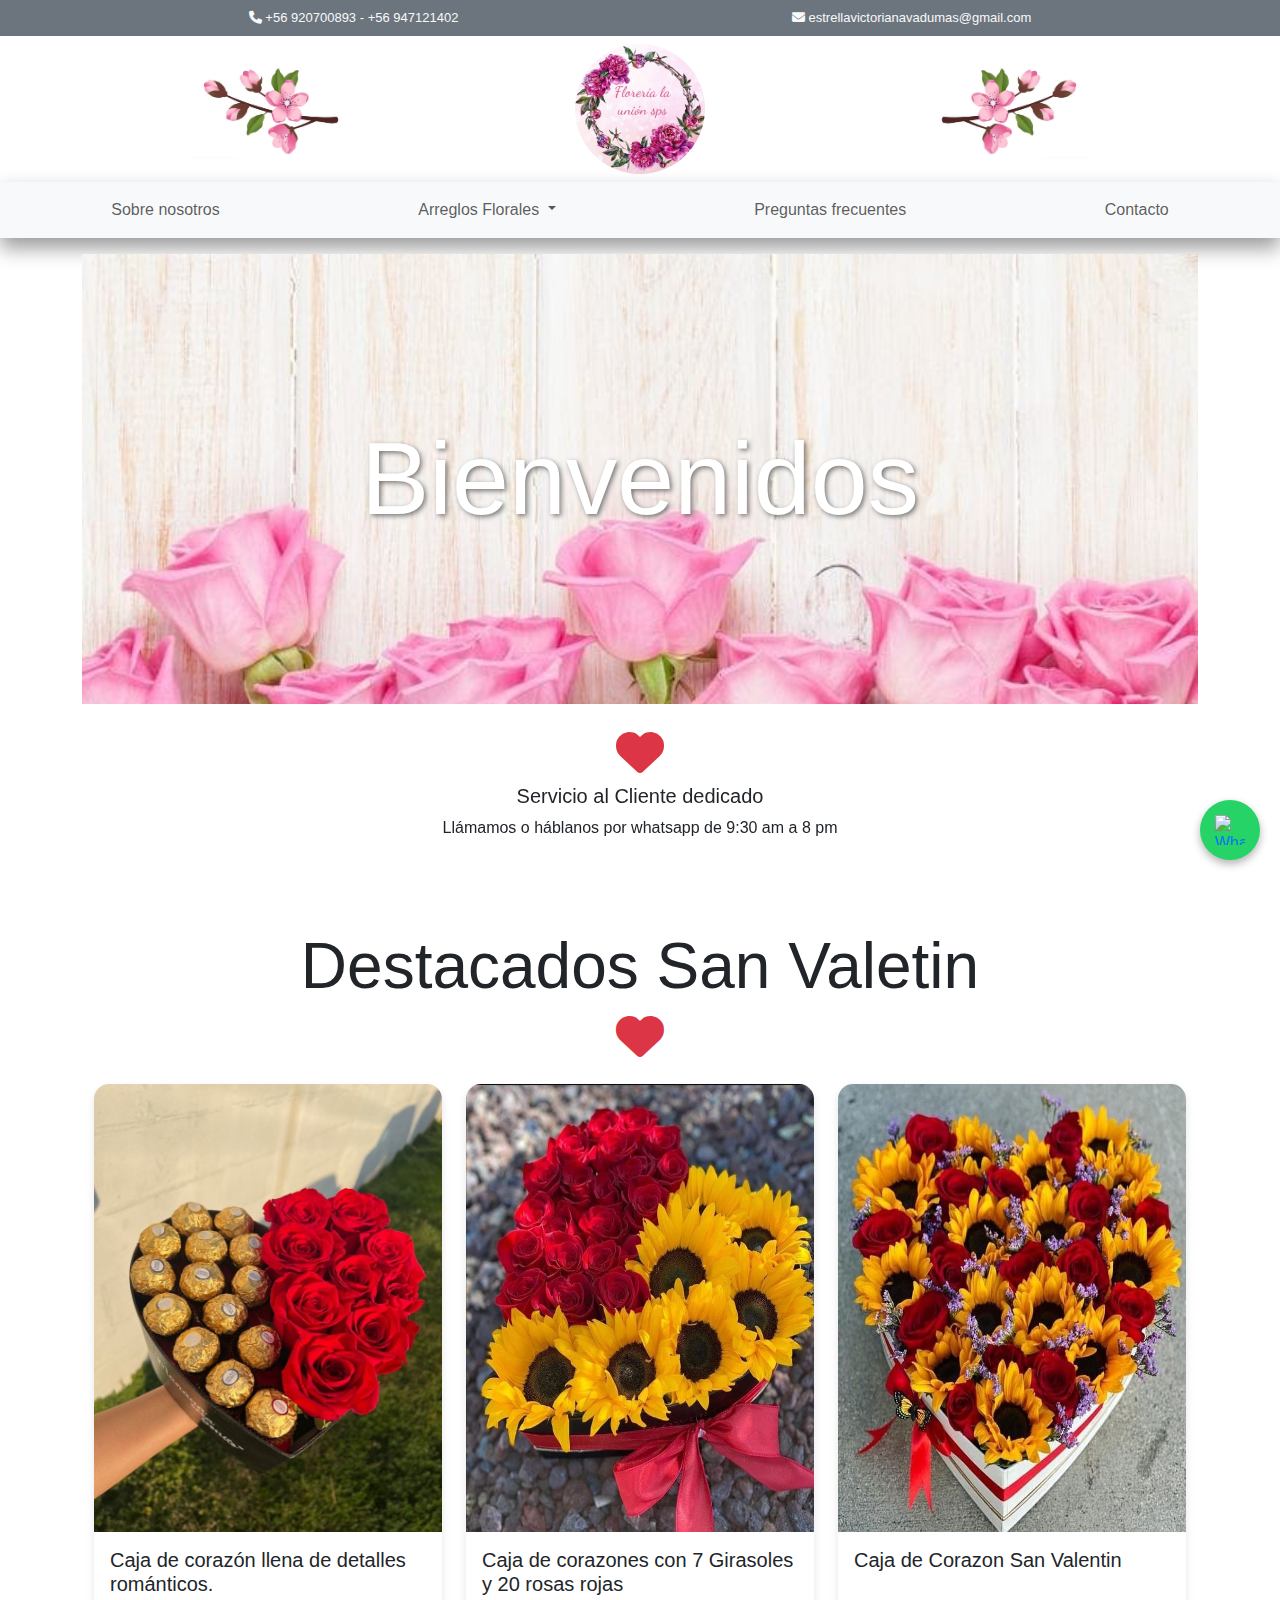
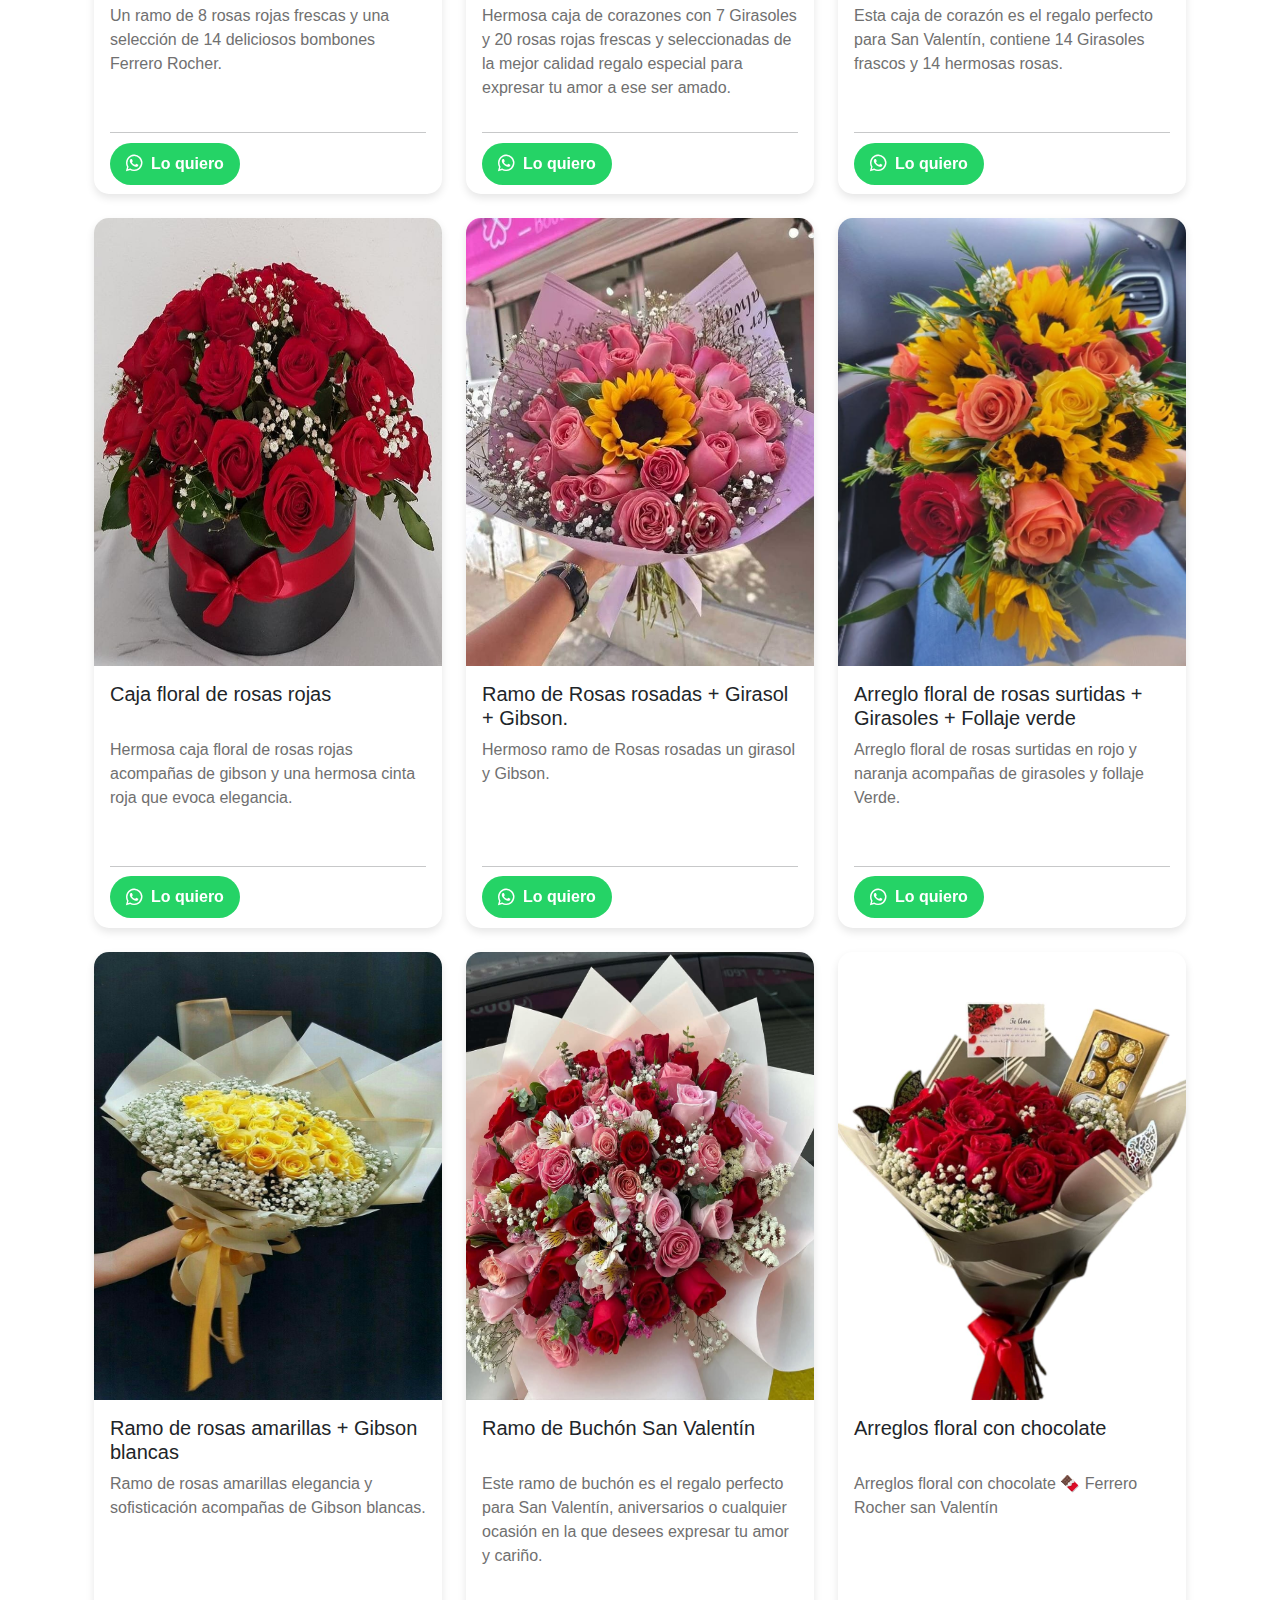
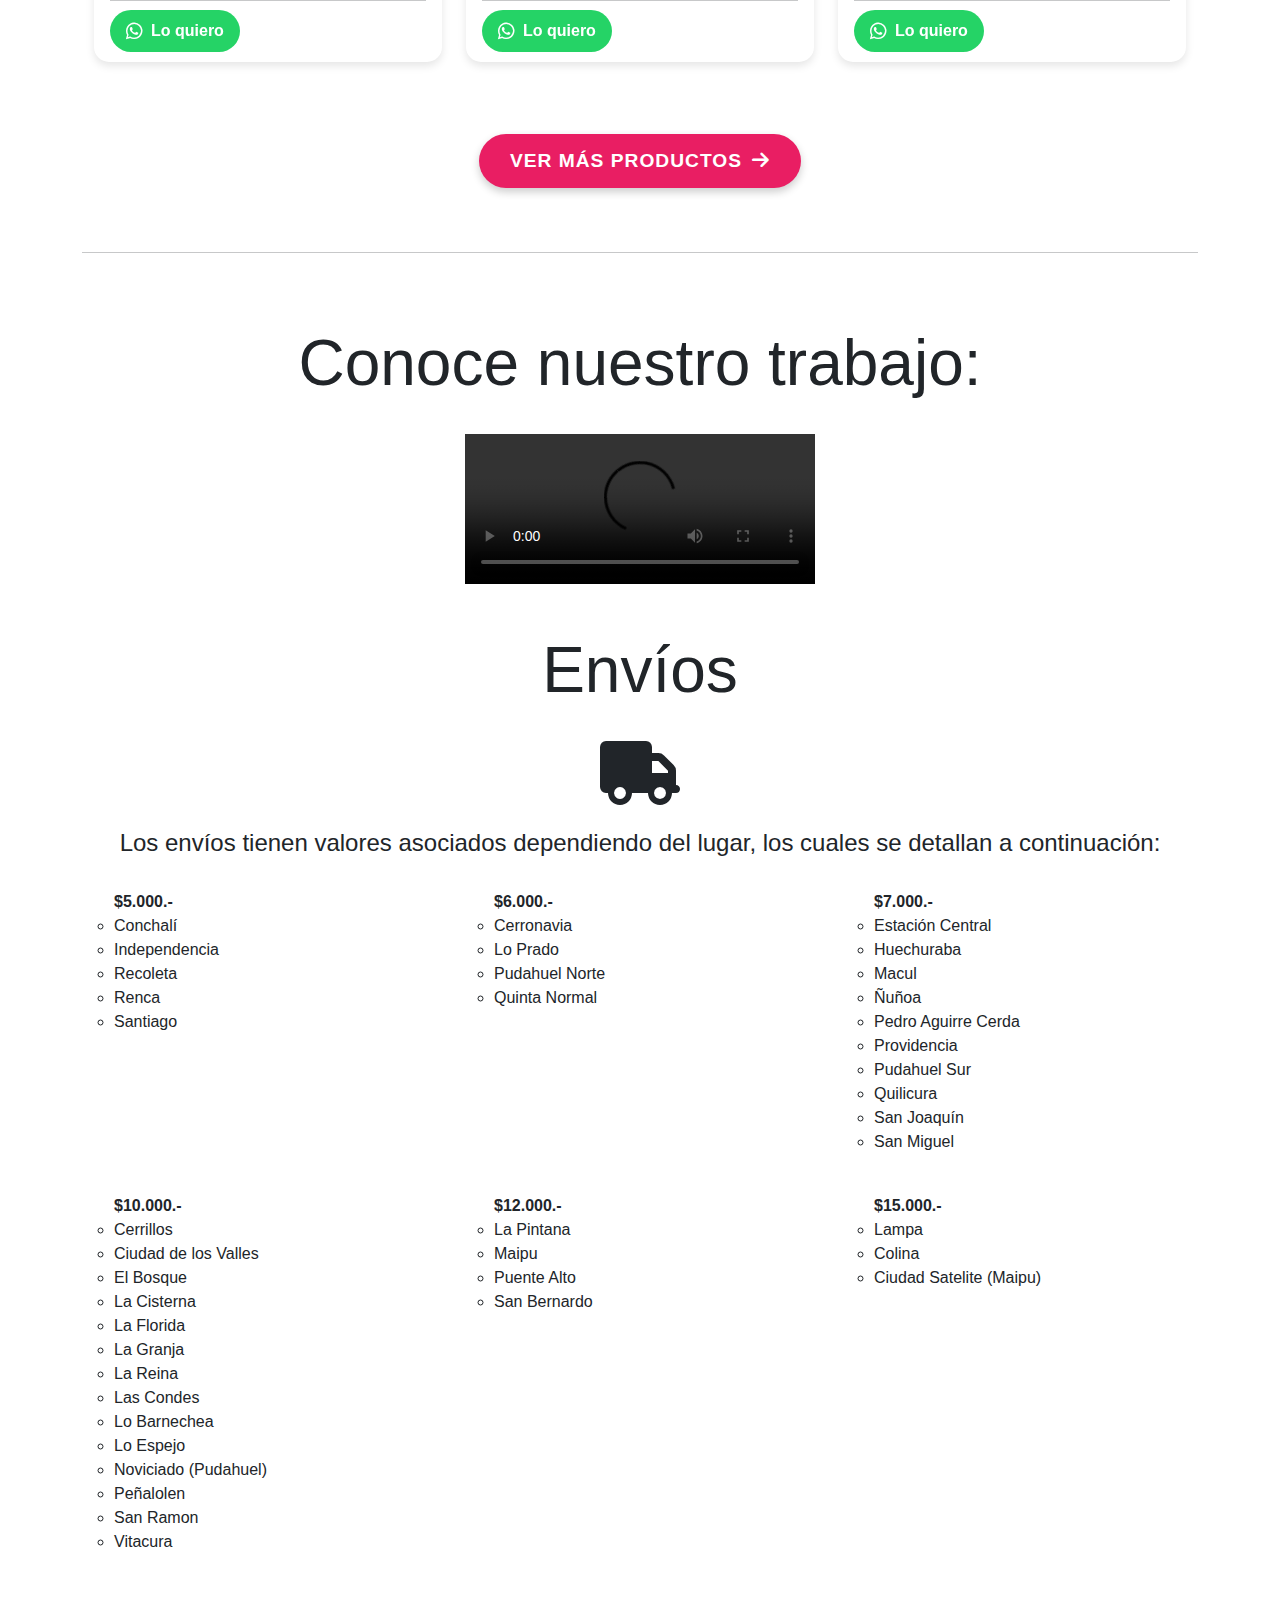
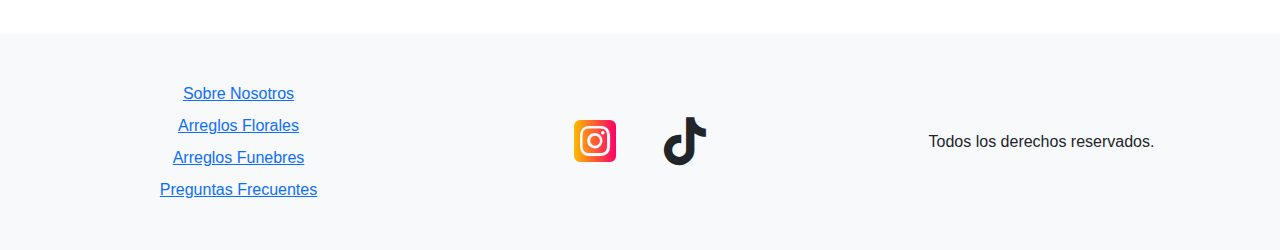
==== commit 1034c33f: "pu25" ====
--- a/index.html
+++ b/index.html
@@ -98,7 +98,7 @@
         <!-- Carrusel de Bootstrap -->
 <div id="carouselExample" class="carousel slide" data-bs-ride="carousel" data-bs-interval="5000" data-bs-pause="false">
   <div class="carousel-inner">
-    <div class="carousel-item active">
+    <div class="carousel-item active asd">
       <div class="d-flex justify-content-center align-items-center">
         <div class="text-center">
           <i class="fas fa-heart fa-3x text-danger pb-2"></i>
@@ -107,7 +107,7 @@
         </div>
       </div>
     </div>
-    <div class="carousel-item">
+    <div class="carousel-item asd">
       <div class="d-flex justify-content-center align-items-center">
         <div class="text-center">
           <i class="fas fa-check-circle fa-3x text-success pb-2"></i>
@@ -116,7 +116,7 @@
         </div>
       </div>
     </div>
-    <div class="carousel-item">
+    <div class="carousel-item asd">
       <div class="d-flex justify-content-center align-items-center">
         <div class="text-center">
           <i class="fa-solid fa-cart-shopping fa-3x text-primary pb-2"></i>
@@ -125,7 +125,7 @@
         </div>
       </div>
     </div>
-    <div class="carousel-item">
+    <div class="carousel-item asd">
       <div class="d-flex justify-content-center align-items-center">
         <div class="text-center">
           <i class="fa-regular fa-clock fa-3x text-success pb-2"></i>
@@ -134,7 +134,7 @@
         </div>
       </div>
     </div>
-    <div class="carousel-item">
+    <div class="carousel-item asd">
       <div class="d-flex justify-content-center align-items-center">
         <div class="text-center">
           <i class="fa-solid fa-palette fa-3x pb-2" style="color: #FFD43B;"></i>
@@ -149,9 +149,11 @@
 </article>
       <div class="pt-3"></div>
       <h2 class="text-center display-3 pt-5">
-        Destacados San Valentin
+        Destacados San Valetin
       </h2>
-      <i class="fa-solid fa-heart fa-beat fa-4x text-danger d-flex justify-content-center"></i>
+      <div class="d-flex justify-content-center">
+        <i class="fa-solid fa-heart fa-beat fa-3x d-flex justify-content-center w-25 text-danger"></i>
+      </div>
       <main class="container my-4">
         <div class="row justify-content-center g-4" id="product-container">
           <!-- Las cards serán generadas aquí dinámicamente -->
--- a/assets/css/style.css
+++ b/assets/css/style.css
@@ -23,6 +23,7 @@
   box-shadow: 0 10px 20px rgba(0, 0, 0, 0.4); /* Sombra más intensa */
 }
 /*---------------------------*/
+
 
 
 /*CARRUSEL DE IMAGENES*/
@@ -30,6 +31,7 @@
   position: relative; /* Para que la imagen se posicione absolutamente */
   overflow: hidden; /* Ocultamos cualquier parte de la imagen que se salga del contenedor */
   height: 450px; /* O la altura que desees para tu carrusel */
+  margin-right: ;
 }
 
 .carousel-item::before {
@@ -157,6 +159,7 @@
   transition: all 0.3s ease; /* Suaviza las transiciones */
   font-size: 24px; /* Tamaño del icono */
   cursor: pointer; /* Cambia el cursor a mano cuando pasa sobre el botón */
+  position: fixed;
 }
 /* Efecto hover para resaltar el botón */
 .scroll-to-top-btn:hover {
@@ -277,6 +280,7 @@
   align-items: center;
   gap: 8px; /* Espacio entre el icono y el texto */
   transition: all 0.3s ease;
+  position: fixed;
 }
 
 /* Efecto al pasar el mouse */
@@ -323,4 +327,8 @@
   background: linear-gradient(to right, #ffba00, #ff0067);
   -webkit-background-clip: text;
   -webkit-text-fill-color: transparent;
+}
+
+.asd {
+  height: 200px;
 }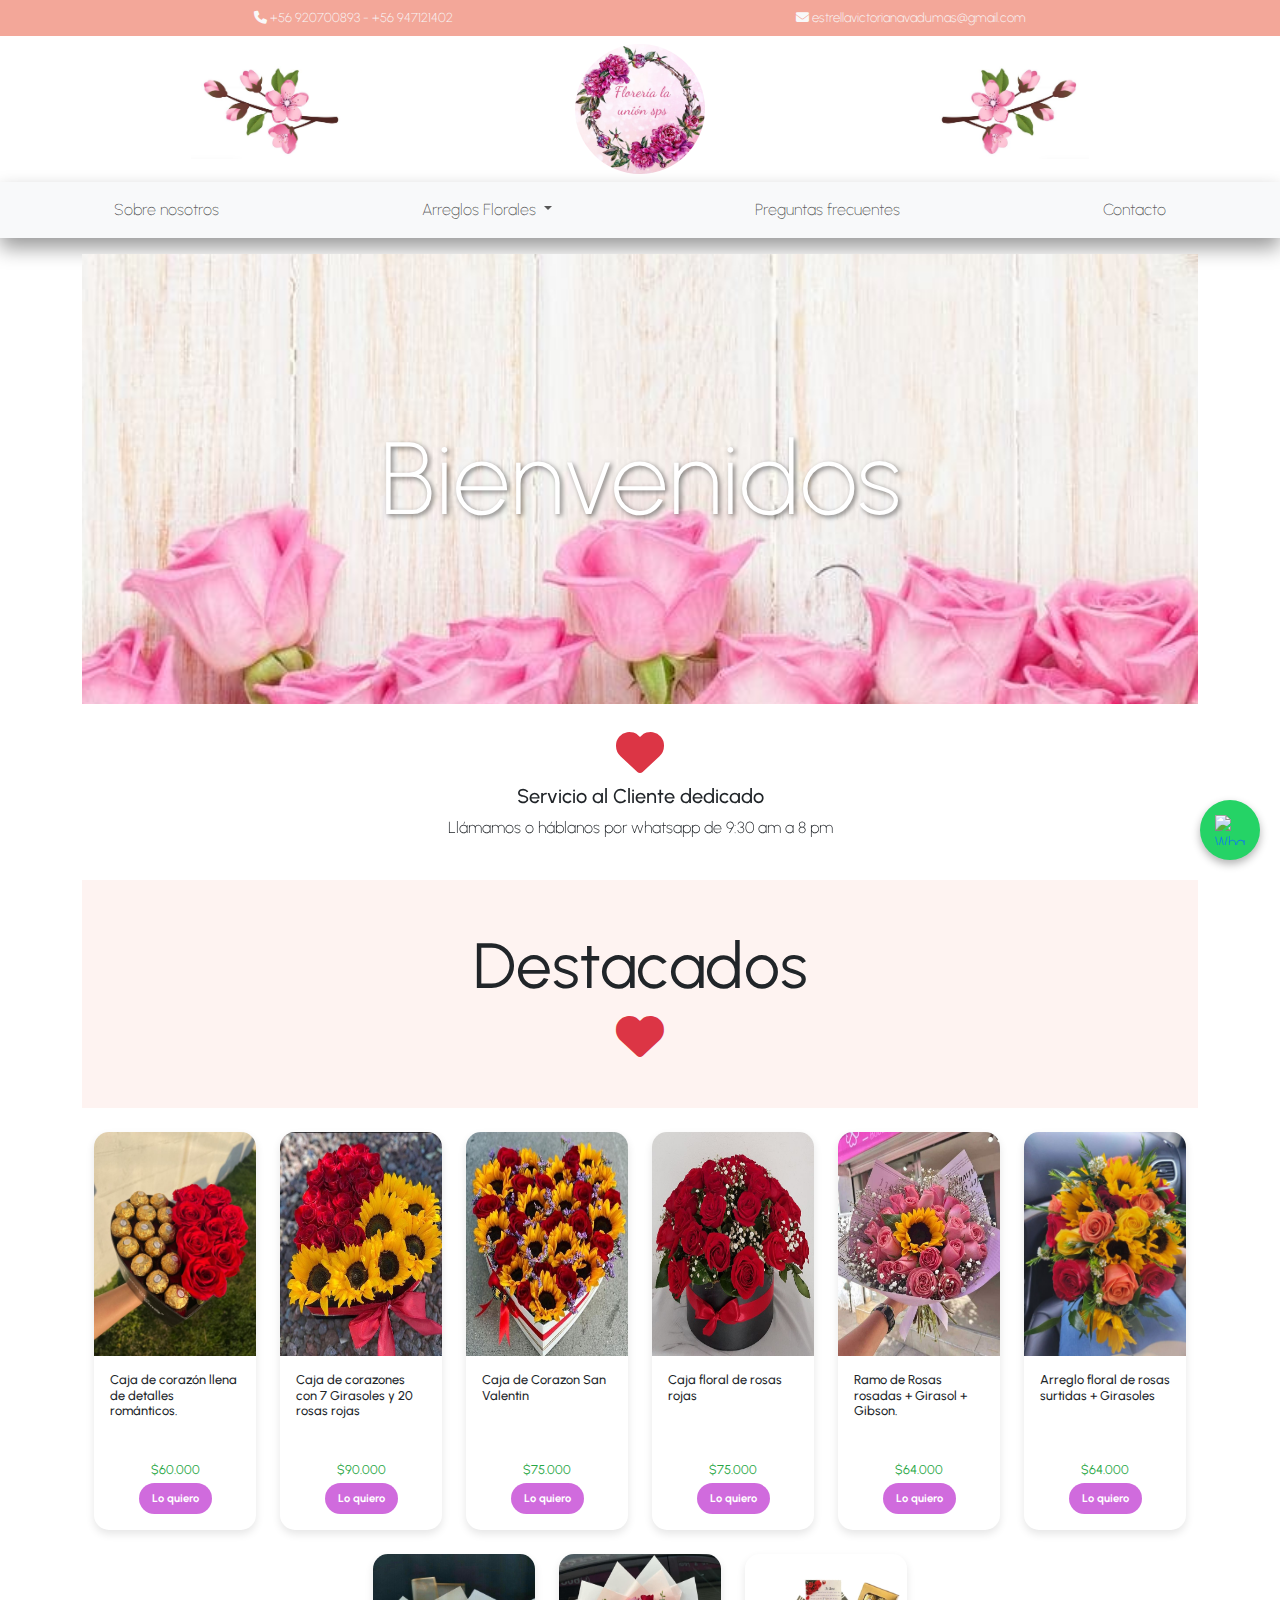
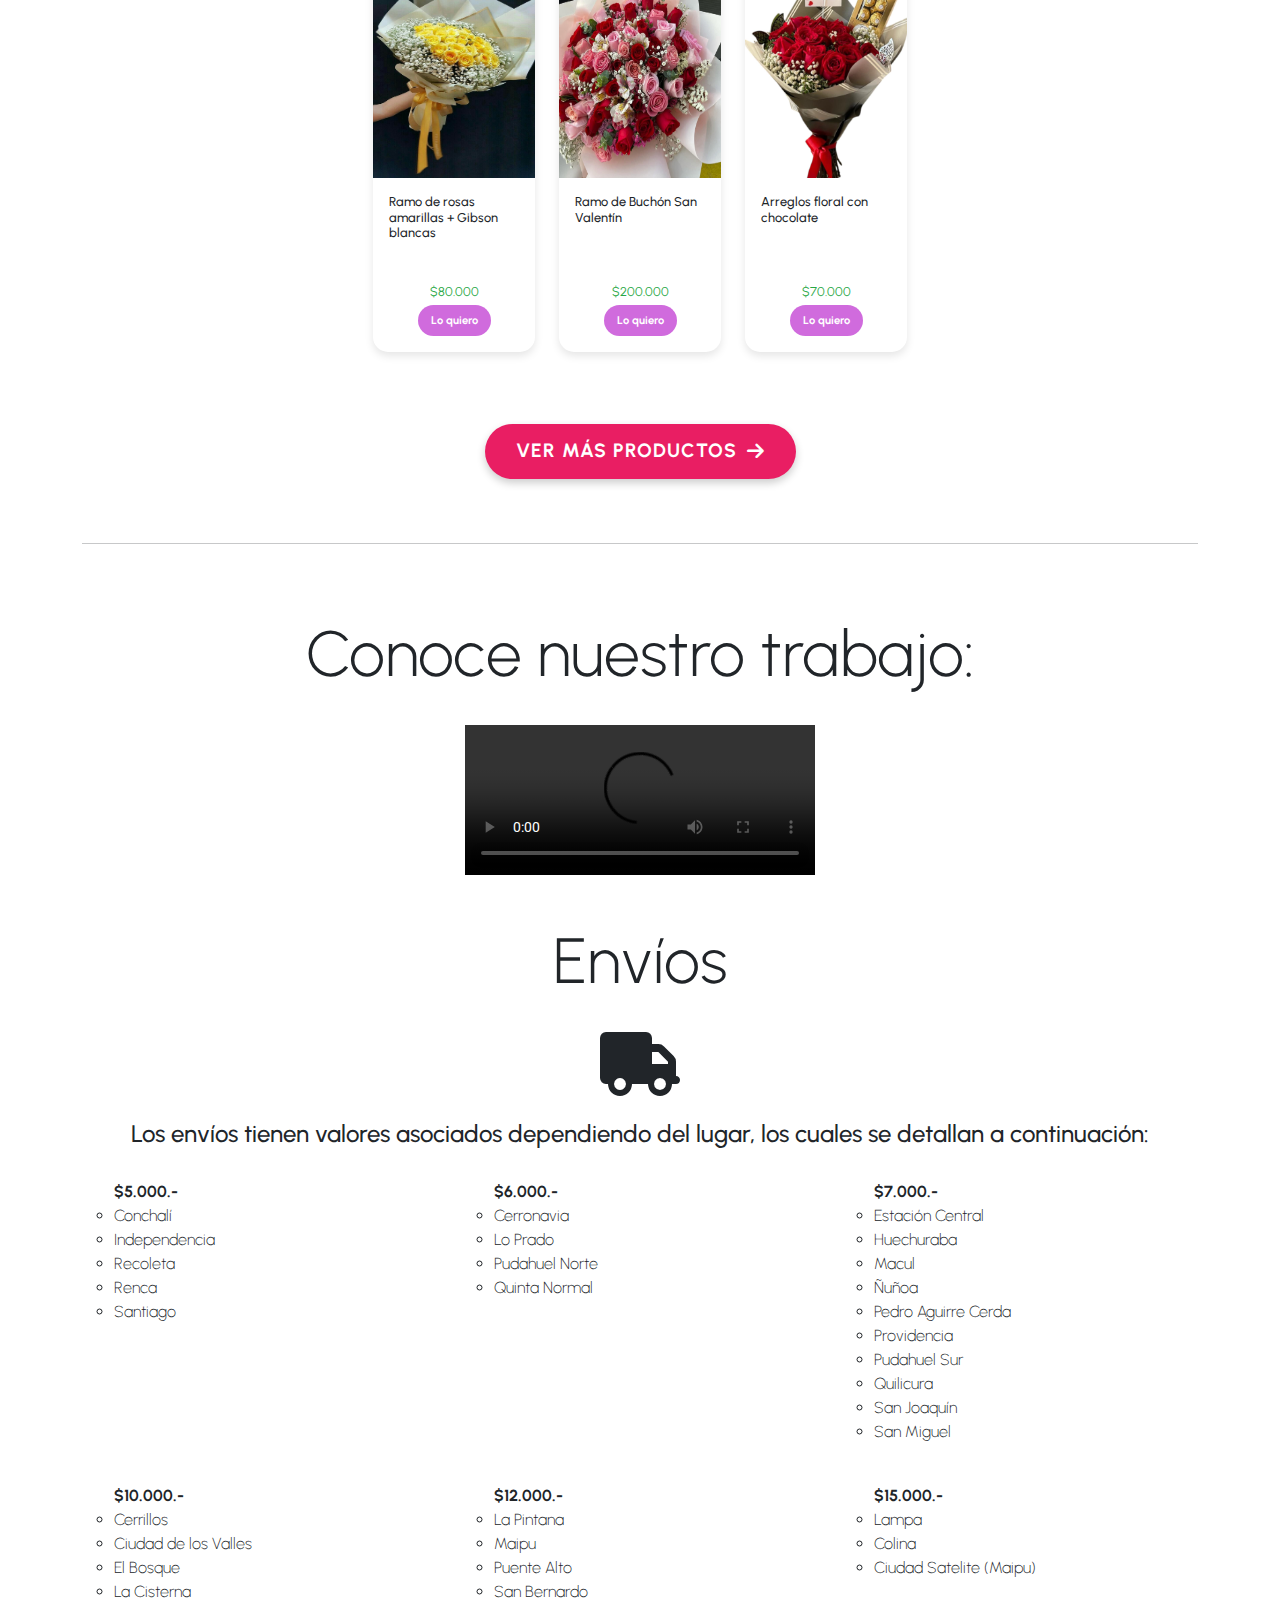
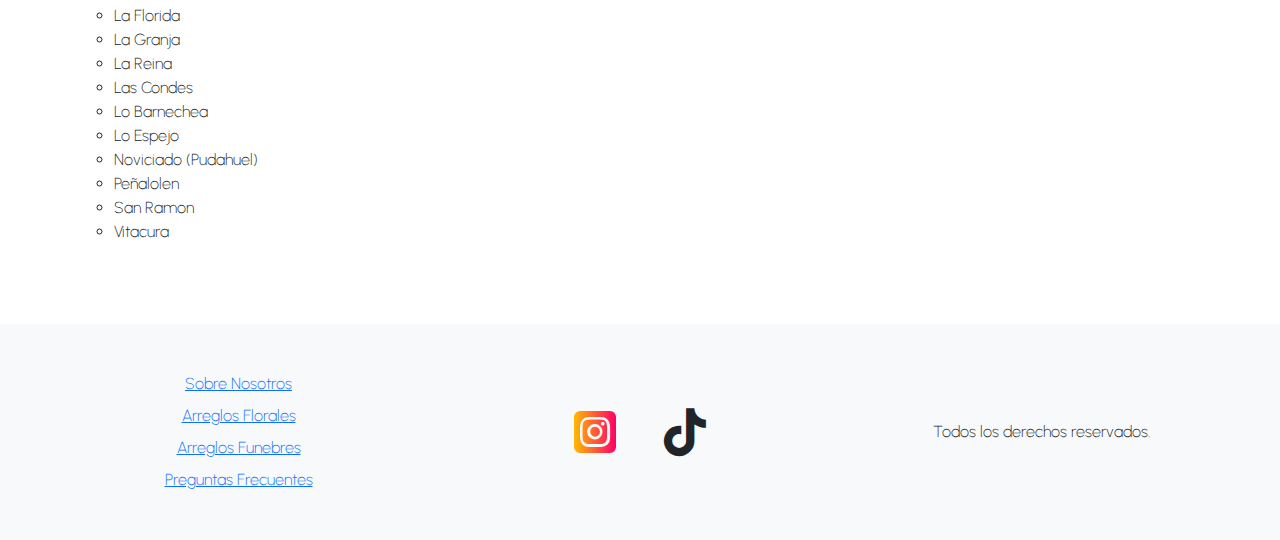
==== commit 3e5f83c6: "cambios3" ====
--- a/index.html
+++ b/index.html
@@ -9,7 +9,7 @@
     <link rel="stylesheet" href="https://cdnjs.cloudflare.com/ajax/libs/font-awesome/6.7.2/css/all.min.css" integrity="sha512-Evv84Mr4kqVGRNSgIGL/F/aIDqQb7xQ2vcrdIwxfjThSH8CSR7PBEakCr51Ck+w+/U6swU2Im1vVX0SVk9ABhg==" crossorigin="anonymous" referrerpolicy="no-referrer" />
   </head>
   <body>
-    <header class="bg-secondary text-light container-flex">
+    <header class="bg-uniondark text-light container-flex">
       <div class="container d-flex flex-wrap py-2 justify-content-around">
         <div>
           <p><i class="fa-solid fa-phone"></i>  +56 920700893 - +56 947121402</p>
@@ -139,7 +139,7 @@
         <div class="text-center">
           <i class="fa-solid fa-palette fa-3x pb-2" style="color: #FFD43B;"></i>
           <h5>Personaliza tu arreglo</h5>
-          <p class="px-4">Podemos personalizar tus arreglos florales según tus preferencias y necesidades.</p>
+          <p class="px-4">Podemos personalizar tus arreglos florales según tus preferencias.</p>
         </div>
       </div>
     </div>
@@ -148,10 +148,10 @@
 </div>
 </article>
       <div class="pt-3"></div>
-      <h2 class="text-center display-3 pt-5">
-        Destacados San Valetin
+      <h2 class="text-center display-3 pt-5 pb-2 bgrosado mb-0 urbanist">
+        Destacados
       </h2>
-      <div class="d-flex justify-content-center">
+      <div class="d-flex justify-content-center bgrosado pb-5">
         <i class="fa-solid fa-heart fa-beat fa-3x d-flex justify-content-center w-25 text-danger"></i>
       </div>
       <main class="container my-4">
--- a/assets/css/style.css
+++ b/assets/css/style.css
@@ -1,3 +1,13 @@
+@import url('https://fonts.googleapis.com/css2?family=Calligraffitti&family=Roboto:ital,wght@0,100..900;1,100..900&family=Special+Elite&family=Urbanist:ital,wght@0,100..900;1,100..900&display=swap');
+
+* {
+  font-family: "Urbanist", serif;
+  font-optical-sizing: auto;
+  font-weight: 200;
+  font-style: normal;
+}
+
+
 header {
   font-size: small;
 }
@@ -171,44 +181,16 @@
 }
 /*----------------------------------------------------*/
 
-/*MEDIA QUERYS*/
-/* Media query para pantallas más pequeñas (móviles) */
-@media (max-width: 768px) {
-  .carousel-item {
-    height: 300px; /* Ajustamos la altura para vista móvil */
-  }
-  .navf {
-    display: none;
-  }
-}
-
 article {
   height: 160px
 }
 
-@import url('https://fonts.googleapis.com/css2?family=Raleway:ital,wght@0,100..900;1,100..900&family=Roboto:wght@300;500&display=swap');
-* {
-  font-family: "Roboto", sans-serif;
-  font-weight: 300;
-  font-style: normal;
-}
-
-.titulocard {
-  font-family: "Roboto", sans-serif;
-  font-weight: 300;
-  font-style: normal;
-  color: #212529;
-}
-
 .roboto-medium {
-  font-family: "Roboto", sans-serif;
-  font-weight: 500;
+  font-weight: 400;
+  font-size: 0.8rem;
   font-style: normal;
   color: #28a745;
-  font-size: larger;
-}
-
-.bg-green {background-color:#28a745;}
+}
 
 .txt-gris {color: #707070;}
 
@@ -268,39 +250,32 @@
 }
 
 
-/* Estilo para el botón de WhatsApp */
+/* Estilo para el botón Lo Quiero */
 .btn-whatsapp {
-  background-color: #25D366; /* Color verde de WhatsApp */
+  background-color: #d06bdd; /* Color verde de WhatsApp */
   color: white;
-  padding: 8px 15px;
   border-radius: 25px;
   font-weight: bold;
   text-decoration: none;
+  font-size: 0.7rem;
   display: inline-flex;
   align-items: center;
-  gap: 8px; /* Espacio entre el icono y el texto */
   transition: all 0.3s ease;
-  position: fixed;
 }
 
 /* Efecto al pasar el mouse */
 .btn-whatsapp:hover {
-  background-color: #1ebe5d; /* Verde más oscuro al pasar el mouse */
+  background-color: #bf38d1; /* Verde más oscuro al pasar el mouse */
   transform: scale(1.05); /* Agranda ligeramente el botón */
   box-shadow: 0 4px 8px rgba(0, 0, 0, 0.2); /* Sombra para el efecto flotante */
 }
 
-/* Icono de WhatsApp */
-.btn-whatsapp i {
-  font-size: 1.2rem;
-}
-
 .he {
   width: 28rem;
 }
 
 .im {
-  height: 28rem;
+  height: 14rem;
 }
 
 .ctext {
@@ -308,7 +283,9 @@
 }
 
 .tituloc {
-  height: 3rem;
+  height: 5rem;
+  color: #212529;
+  font-size: 0.8rem;
 }
 
 .card {
@@ -331,4 +308,41 @@
 
 .asd {
   height: 200px;
-}+}
+
+.bgrosado {
+  background-color: #fef3f1;
+  ;
+}
+
+.urbanist {
+  font-family: "Urbanist", serif;
+  font-optical-sizing: auto;
+  font-weight: 400;
+  font-style: normal;
+}
+
+.bg-uniondark {
+  background-color: #f3a799;
+}
+
+
+/*MEDIA QUERYS*/
+/* Media query para pantallas más pequeñas (móviles) */
+@media (max-width: 768px) {
+  .carousel-item {
+    height: 300px; /* Ajustamos la altura para vista móvil */
+  }
+  .navf {
+    display: none;
+  }
+  .tituloc {
+    height: 3rem;
+  }
+  .im {
+    height: 10rem;
+  }
+}
+
+@media
+/*--------------------------------------------------------*/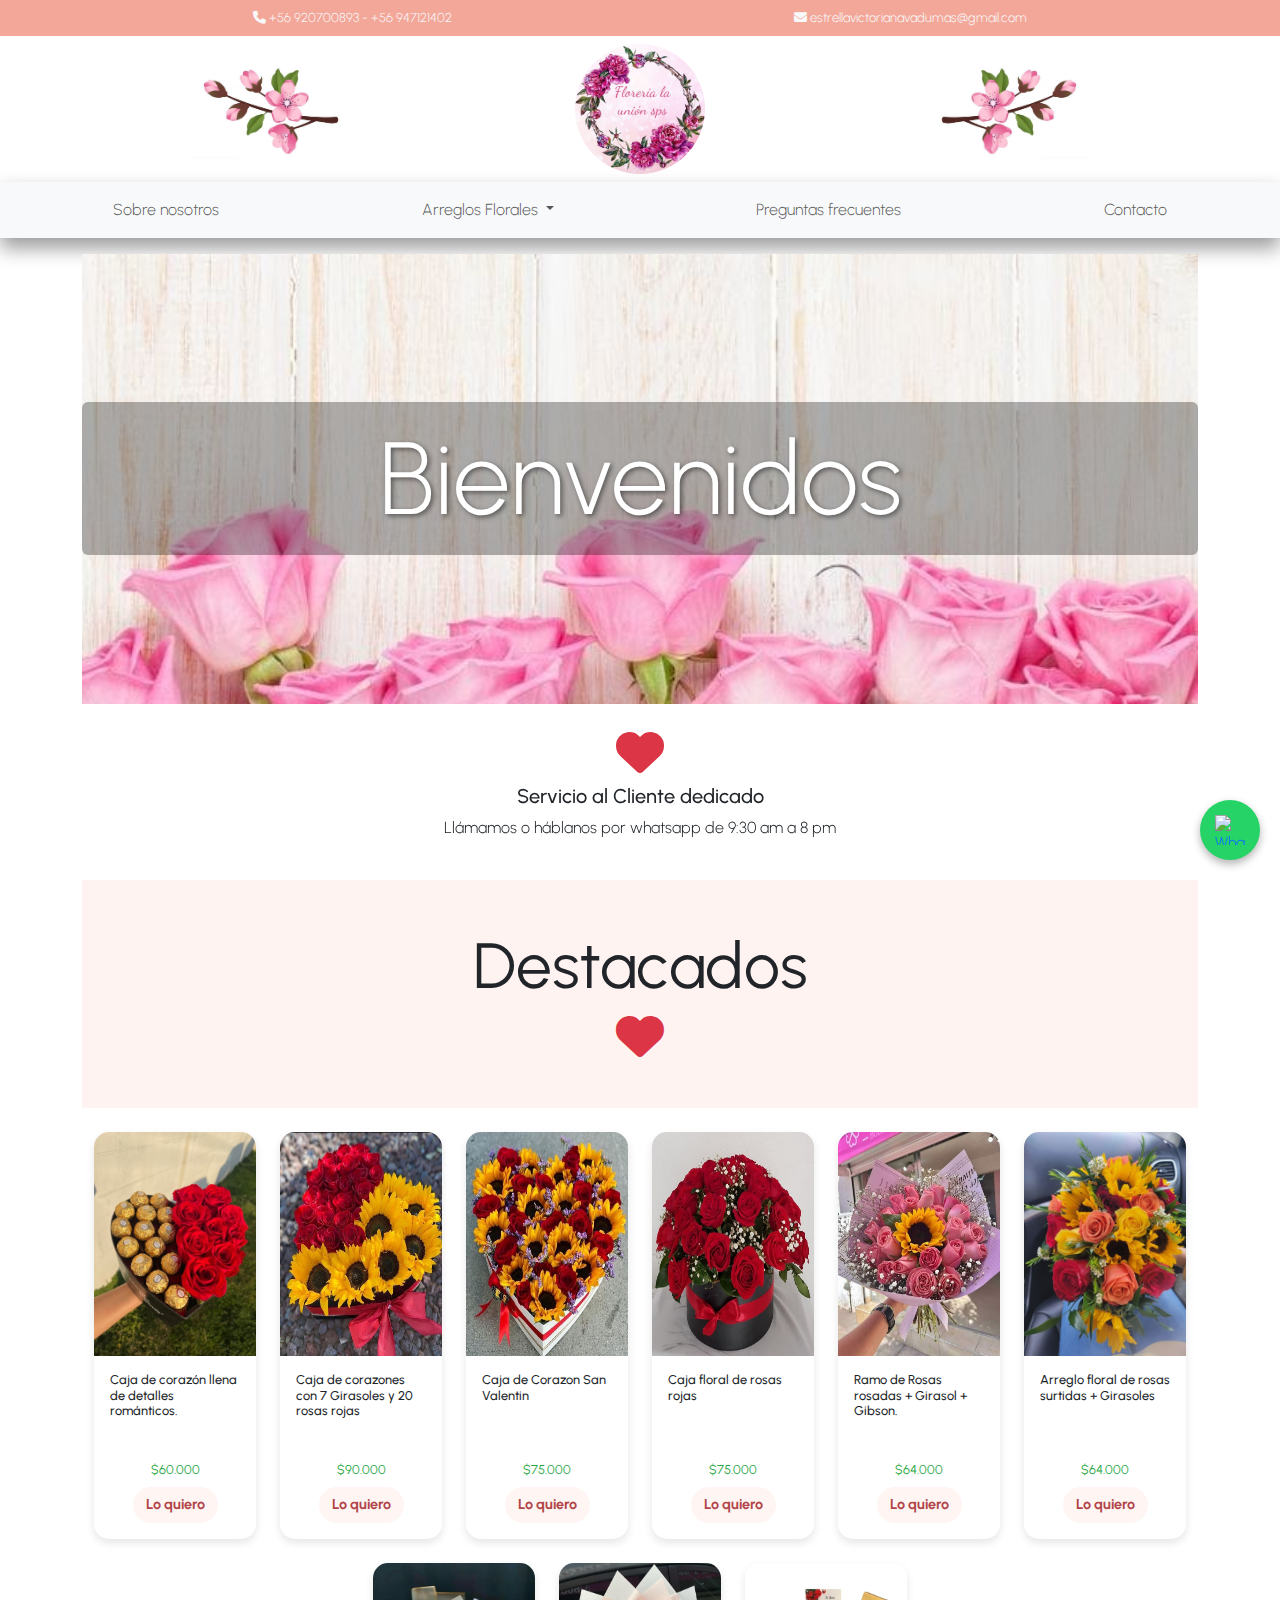
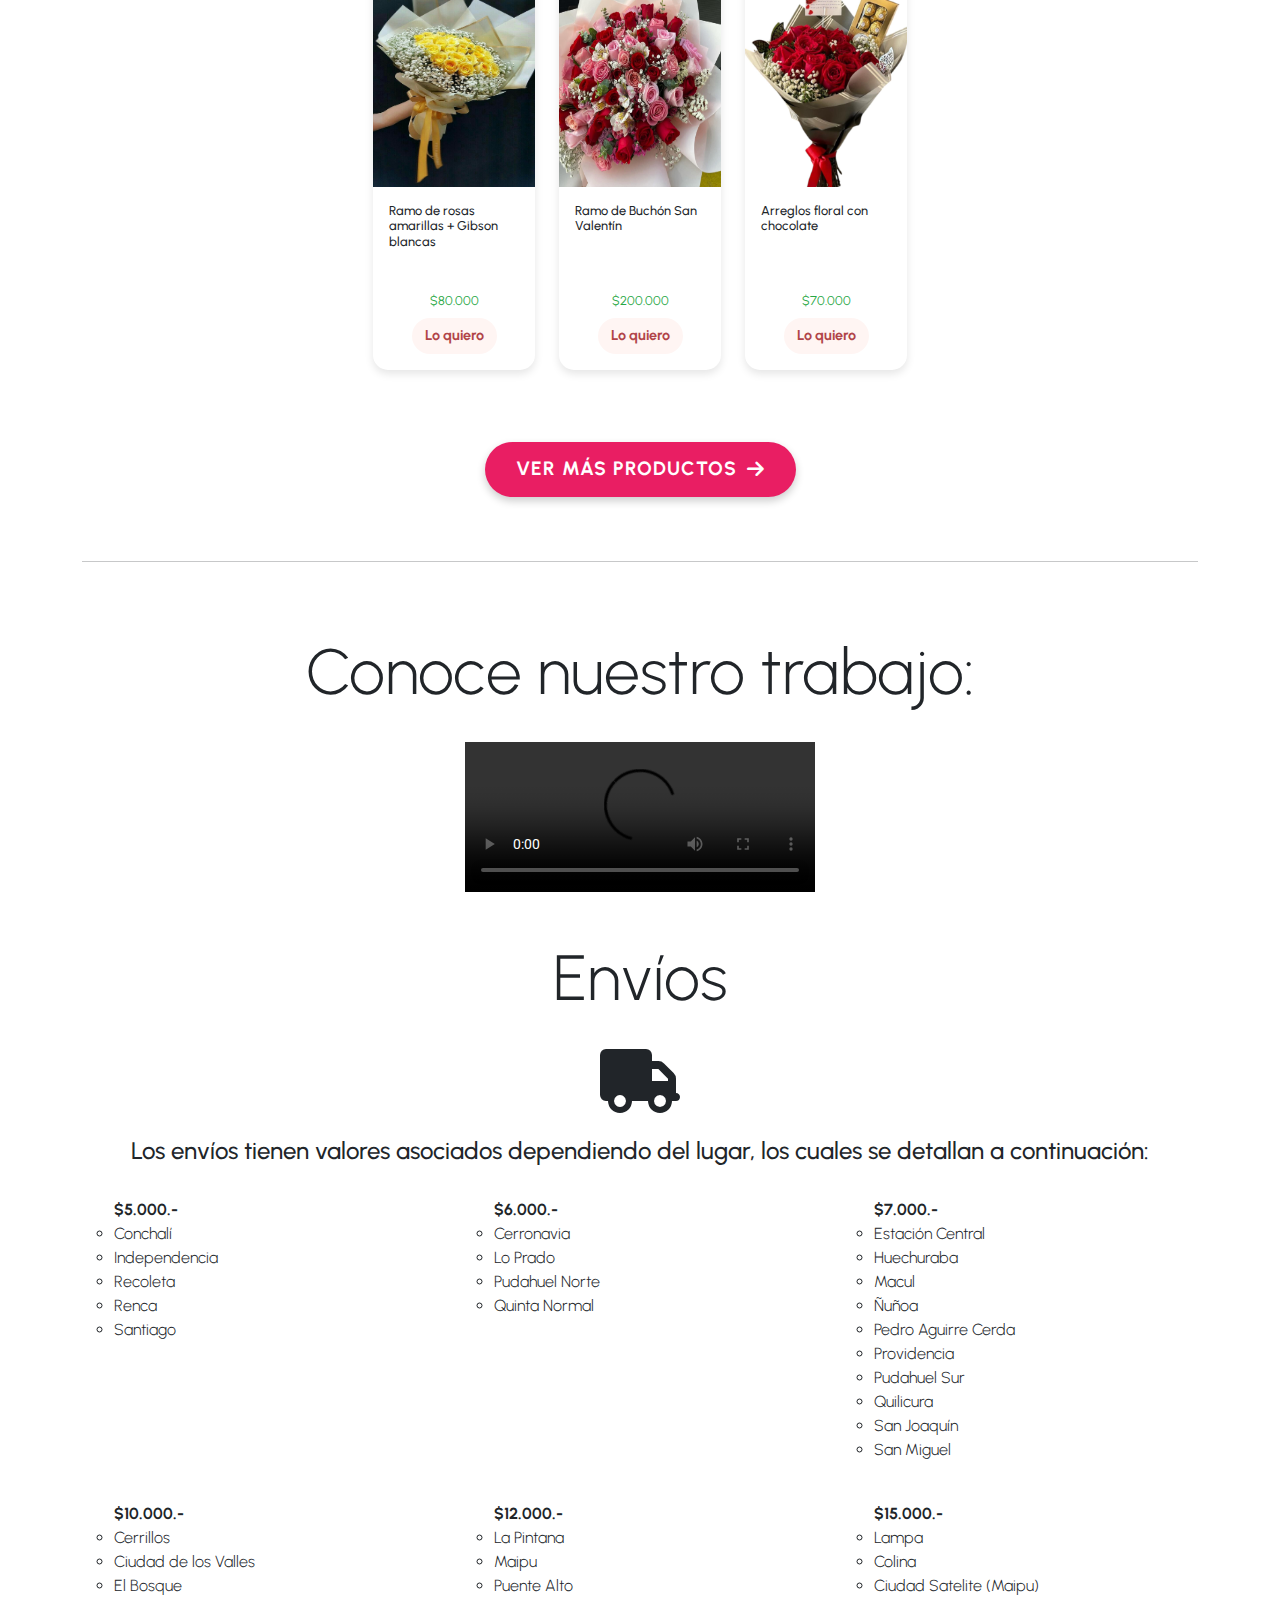
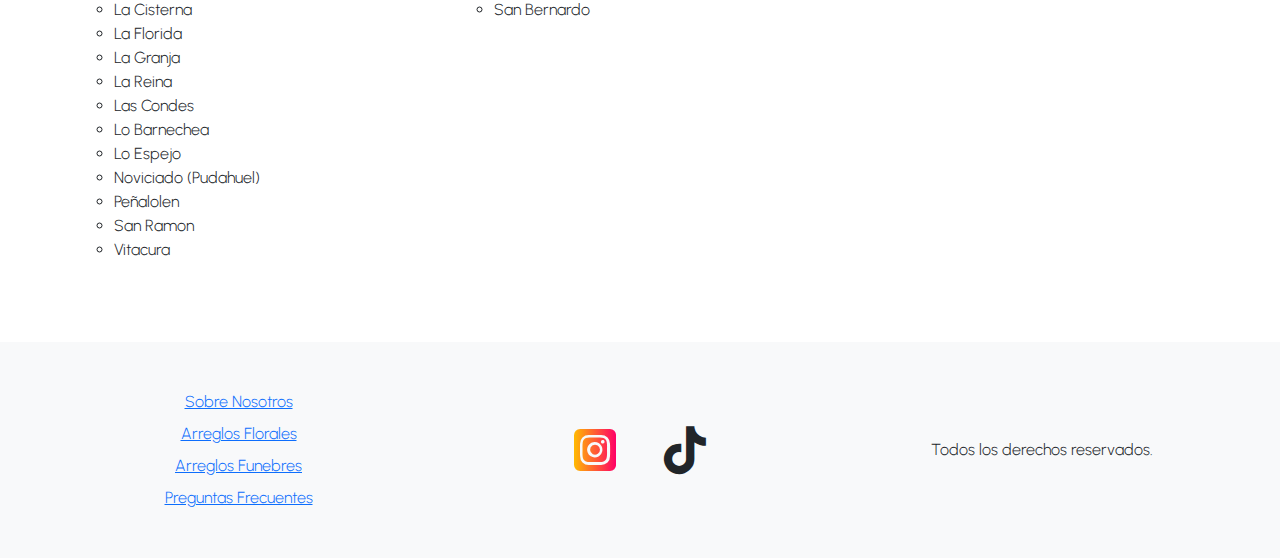
==== commit 636dab17: "cambio5" ====
--- a/index.html
+++ b/index.html
@@ -67,7 +67,7 @@
               <img src="./assets/img/portada/1.jpeg" class="d-block w-100 img1" alt="Flor 1">
               <div class="carousel-caption-container">
                 <div class="carousel-caption">
-                  <p>Bienvenidos</p>
+                  <p class="bg-darkk rounded">Bienvenidos</p>
                 </div>
               </div>
             </div>
@@ -77,7 +77,7 @@
               <img src="./assets/img/portada/2.jpeg" class="d-block w-100 img1" alt="Flor 2">
               <div class="carousel-caption-container">
                 <div class="carousel-caption">
-                  <p>a Floreria La Union Spa</p>
+                  <p class="bg-darkk rounded">a Floreria La Union Spa</p>
                 </div>
               </div>
             </div>
@@ -87,7 +87,7 @@
               <img src="./assets/img/portada/3.jpeg" class="d-block w-100 img1" alt="Flor 3">
               <div class="carousel-caption-container">
                 <div class="carousel-caption">
-                  <p>Arreglos para cualquier ocasión</p>
+                  <p class="bg-darkk rounded">Arreglos para cualquier ocasión</p>
                 </div>
               </div>
             </div>
--- a/assets/css/style.css
+++ b/assets/css/style.css
@@ -3,7 +3,7 @@
 * {
   font-family: "Urbanist", serif;
   font-optical-sizing: auto;
-  font-weight: 200;
+  font-weight: 300;
   font-style: normal;
 }
 
@@ -252,12 +252,12 @@
 
 /* Estilo para el botón Lo Quiero */
 .btn-whatsapp {
-  background-color: #d06bdd; /* Color verde de WhatsApp */
-  color: white;
+  background-color: #fff5f3; /* Color verde de WhatsApp */
+  color: #b14549;
   border-radius: 25px;
   font-weight: bold;
   text-decoration: none;
-  font-size: 0.7rem;
+  font-size: 0.9rem;
   display: inline-flex;
   align-items: center;
   transition: all 0.3s ease;
@@ -265,7 +265,8 @@
 
 /* Efecto al pasar el mouse */
 .btn-whatsapp:hover {
-  background-color: #bf38d1; /* Verde más oscuro al pasar el mouse */
+  background-color: #aa363b; /* Verde más oscuro al pasar el mouse */
+  color: #ffffff;
   transform: scale(1.05); /* Agranda ligeramente el botón */
   box-shadow: 0 4px 8px rgba(0, 0, 0, 0.2); /* Sombra para el efecto flotante */
 }
@@ -326,6 +327,11 @@
   background-color: #f3a799;
 }
 
+.bg-darkk {
+  background-color: rgba(0, 0, 0, 0.301);
+  width: 100%;
+}
+
 
 /*MEDIA QUERYS*/
 /* Media query para pantallas más pequeñas (móviles) */
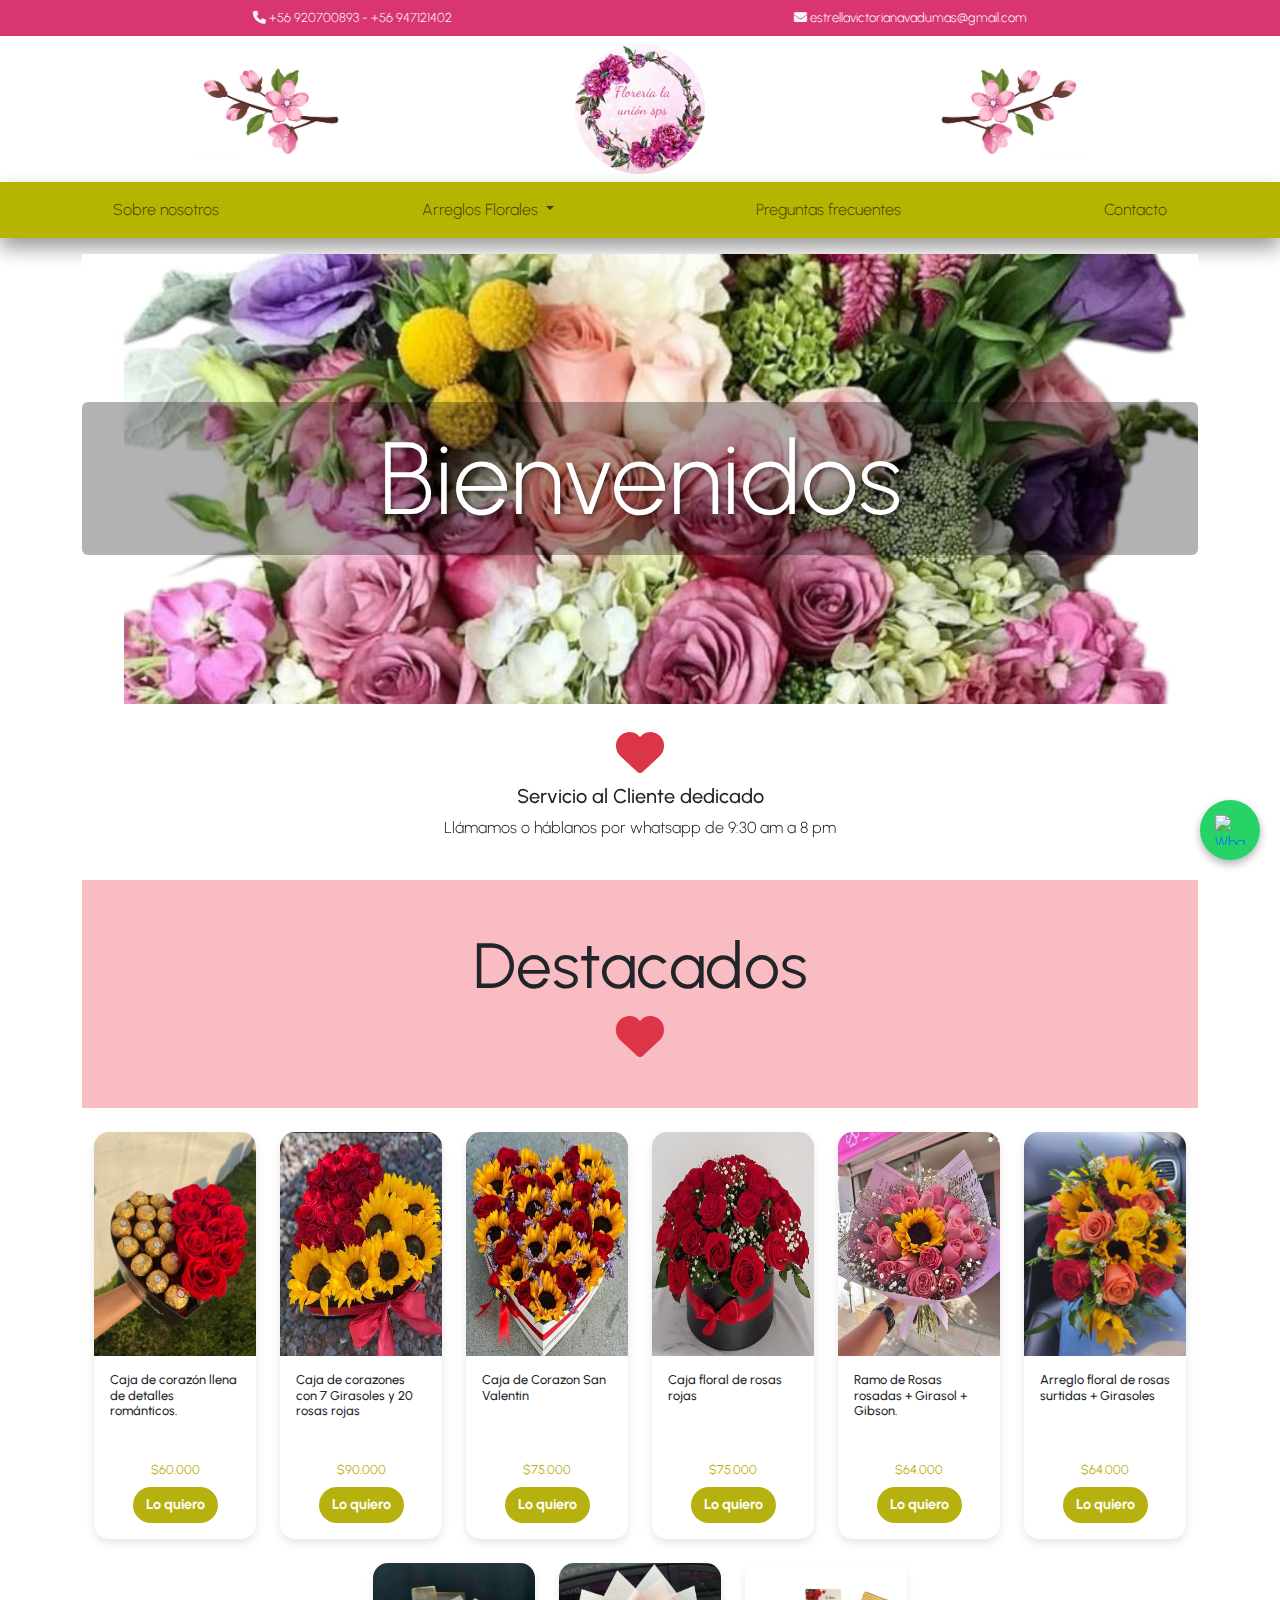
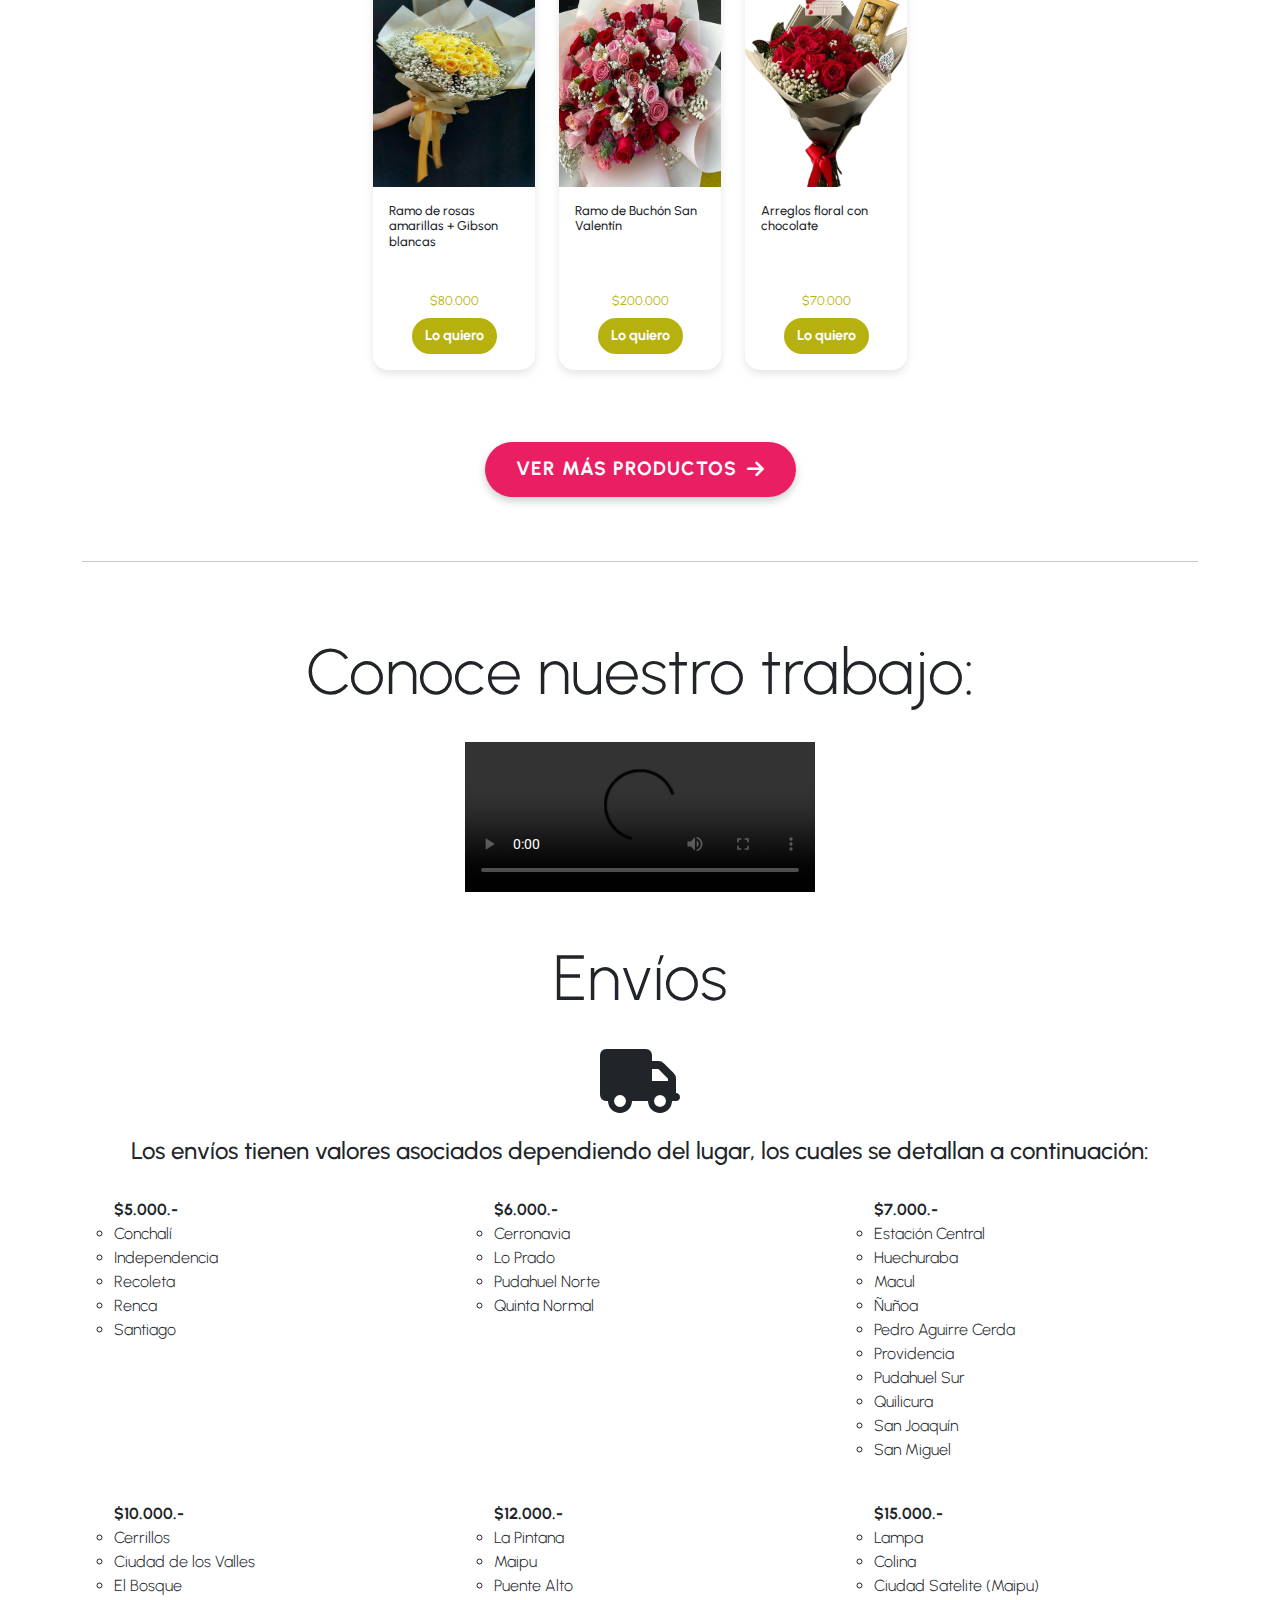
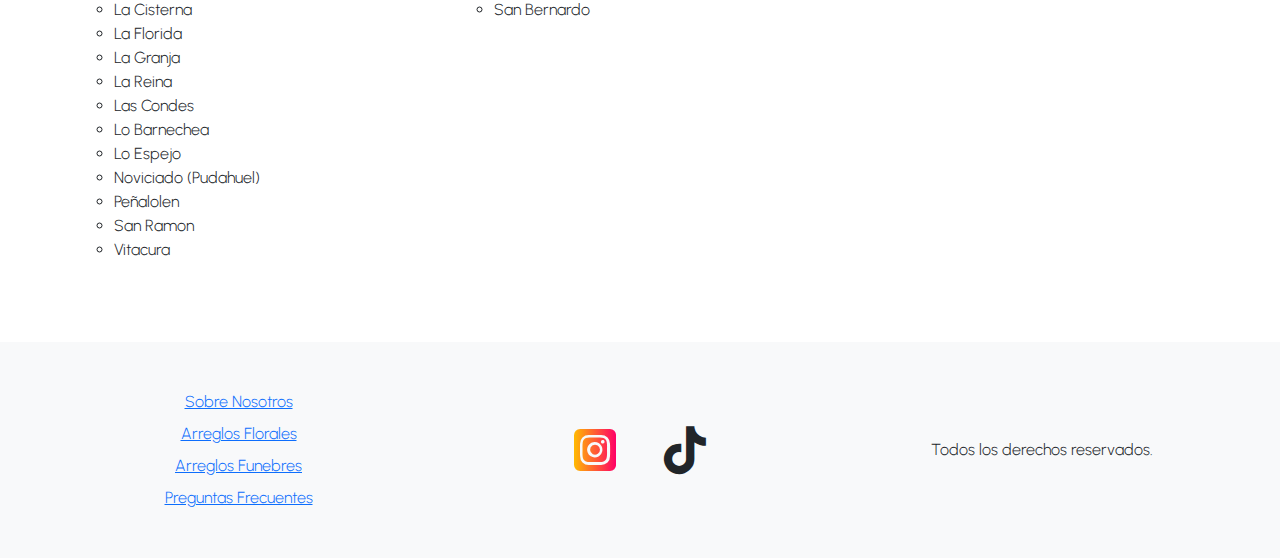
==== commit 6d6da94f: "cambio7" ====
--- a/index.html
+++ b/index.html
@@ -30,7 +30,7 @@
         </div>
       </nav>
     </header>
-    <nav class="navbar navbar-expand-lg bg-body-tertiary sha">
+    <nav class="navbar navbar-expand-lg bg-nav sha">
       <div class="container-fluid">
         <!-- Botón hamburguesa alineado a la derecha -->
         <button class="navbar-toggler ms-auto" type="button" data-bs-toggle="collapse" data-bs-target="#navbarNavAltMarkup" aria-controls="navbarNavAltMarkup" aria-expanded="false" aria-label="Toggle navigation">
--- a/assets/css/style.css
+++ b/assets/css/style.css
@@ -189,10 +189,9 @@
   font-weight: 400;
   font-size: 0.8rem;
   font-style: normal;
-  color: #28a745;
-}
-
-.txt-gris {color: #707070;}
+  color: #b7b110;
+}
+
 
 
 /* Estilo personalizado para el botón "Ver más productos" */
@@ -252,8 +251,8 @@
 
 /* Estilo para el botón Lo Quiero */
 .btn-whatsapp {
-  background-color: #fff5f3; /* Color verde de WhatsApp */
-  color: #b14549;
+  background-color: #b7b110; /* Color verde de WhatsApp */
+  color: white;
   border-radius: 25px;
   font-weight: bold;
   text-decoration: none;
@@ -265,7 +264,7 @@
 
 /* Efecto al pasar el mouse */
 .btn-whatsapp:hover {
-  background-color: #aa363b; /* Verde más oscuro al pasar el mouse */
+  background-color: #db3873; /* Verde más oscuro al pasar el mouse */
   color: #ffffff;
   transform: scale(1.05); /* Agranda ligeramente el botón */
   box-shadow: 0 4px 8px rgba(0, 0, 0, 0.2); /* Sombra para el efecto flotante */
@@ -280,7 +279,8 @@
 }
 
 .ctext {
-  height: 7rem;
+  height: rem;
+  padding-bottom: 1rem;
 }
 
 .tituloc {
@@ -312,7 +312,7 @@
 }
 
 .bgrosado {
-  background-color: #fef3f1;
+  background-color: #f1516462;
   ;
 }
 
@@ -324,12 +324,26 @@
 }
 
 .bg-uniondark {
-  background-color: #f3a799;
+  background-color: #d93572;
+}
+
+.bg-nav {
+  background-color: #b5b401;
 }
 
 .bg-darkk {
   background-color: rgba(0, 0, 0, 0.301);
   width: 100%;
+}
+
+.txt-gris {
+  color: #707070;
+  font-size: 0.8rem;
+}
+
+.item {
+  font-size: 0.8rem;
+  padding-bottom: 1rem;
 }
 
 
@@ -343,7 +357,8 @@
     display: none;
   }
   .tituloc {
-    height: 3rem;
+    height: 2.5rem;
+    
   }
   .im {
     height: 10rem;
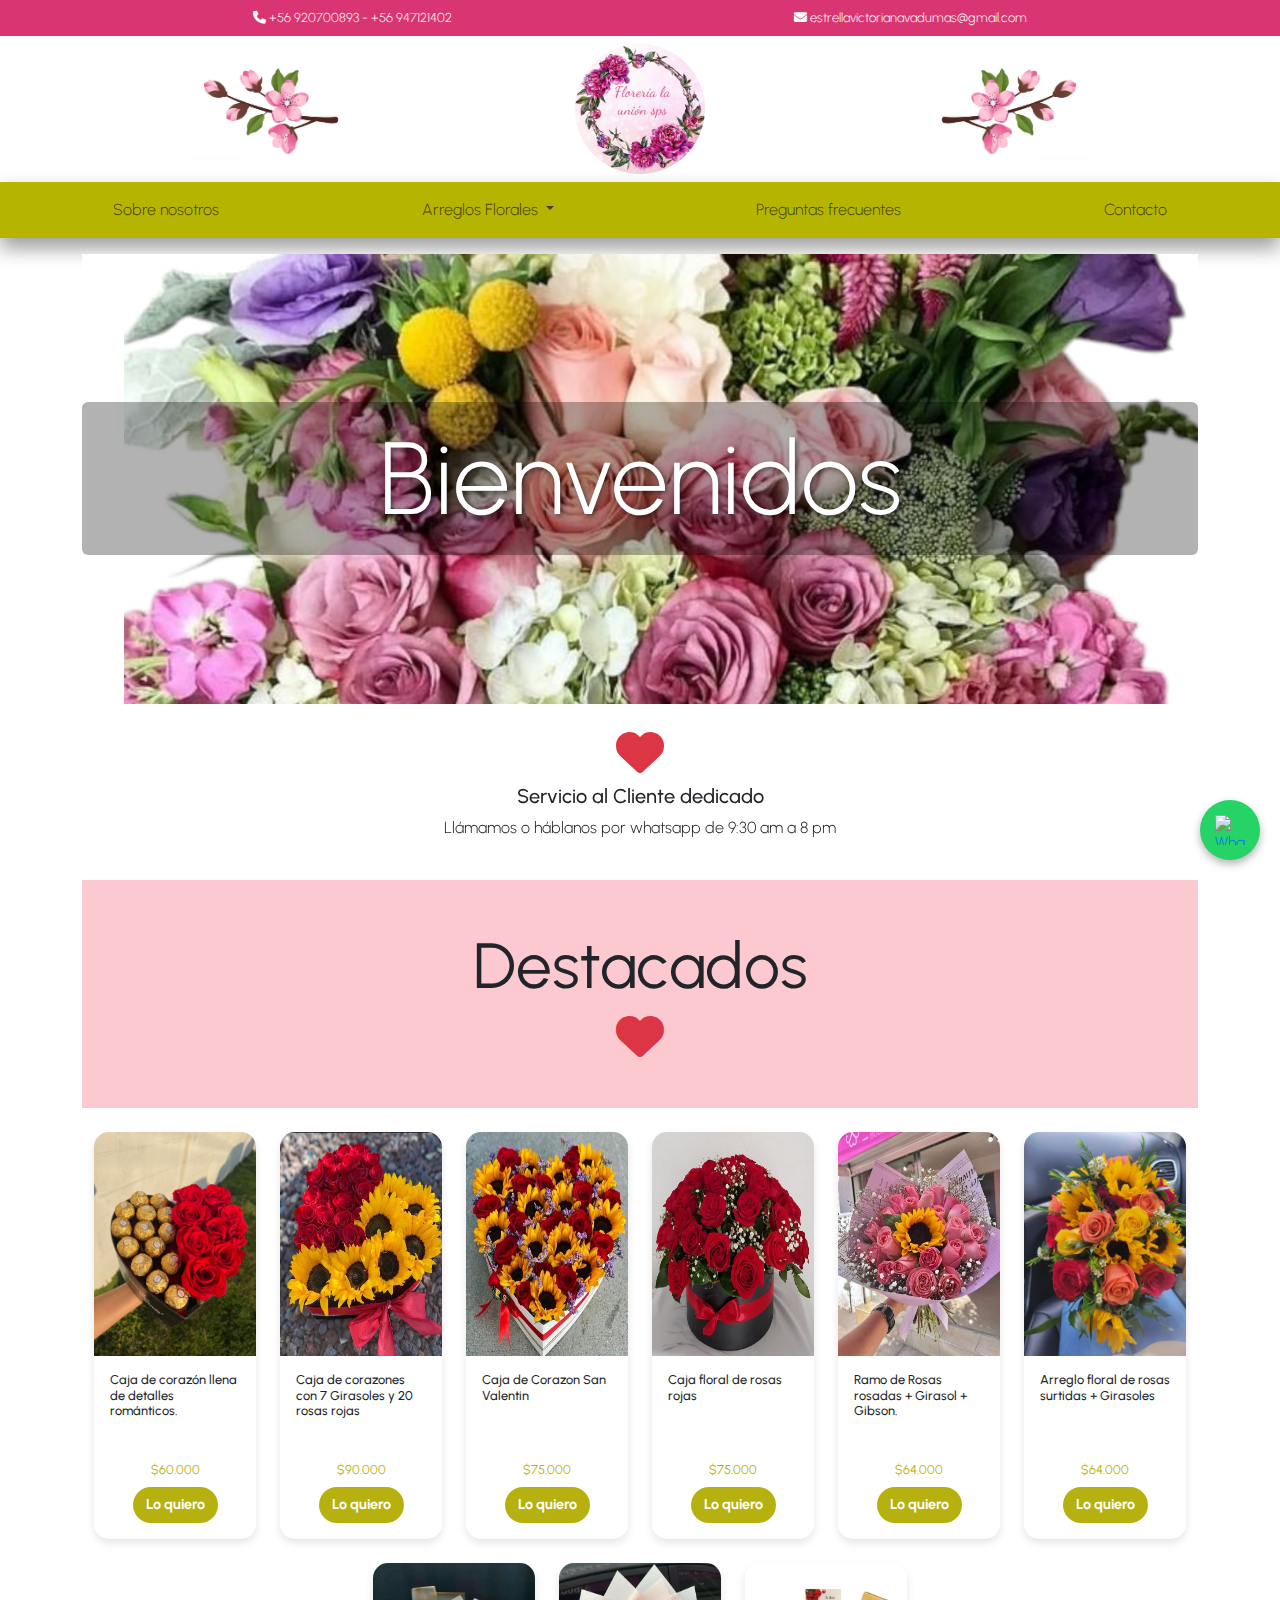
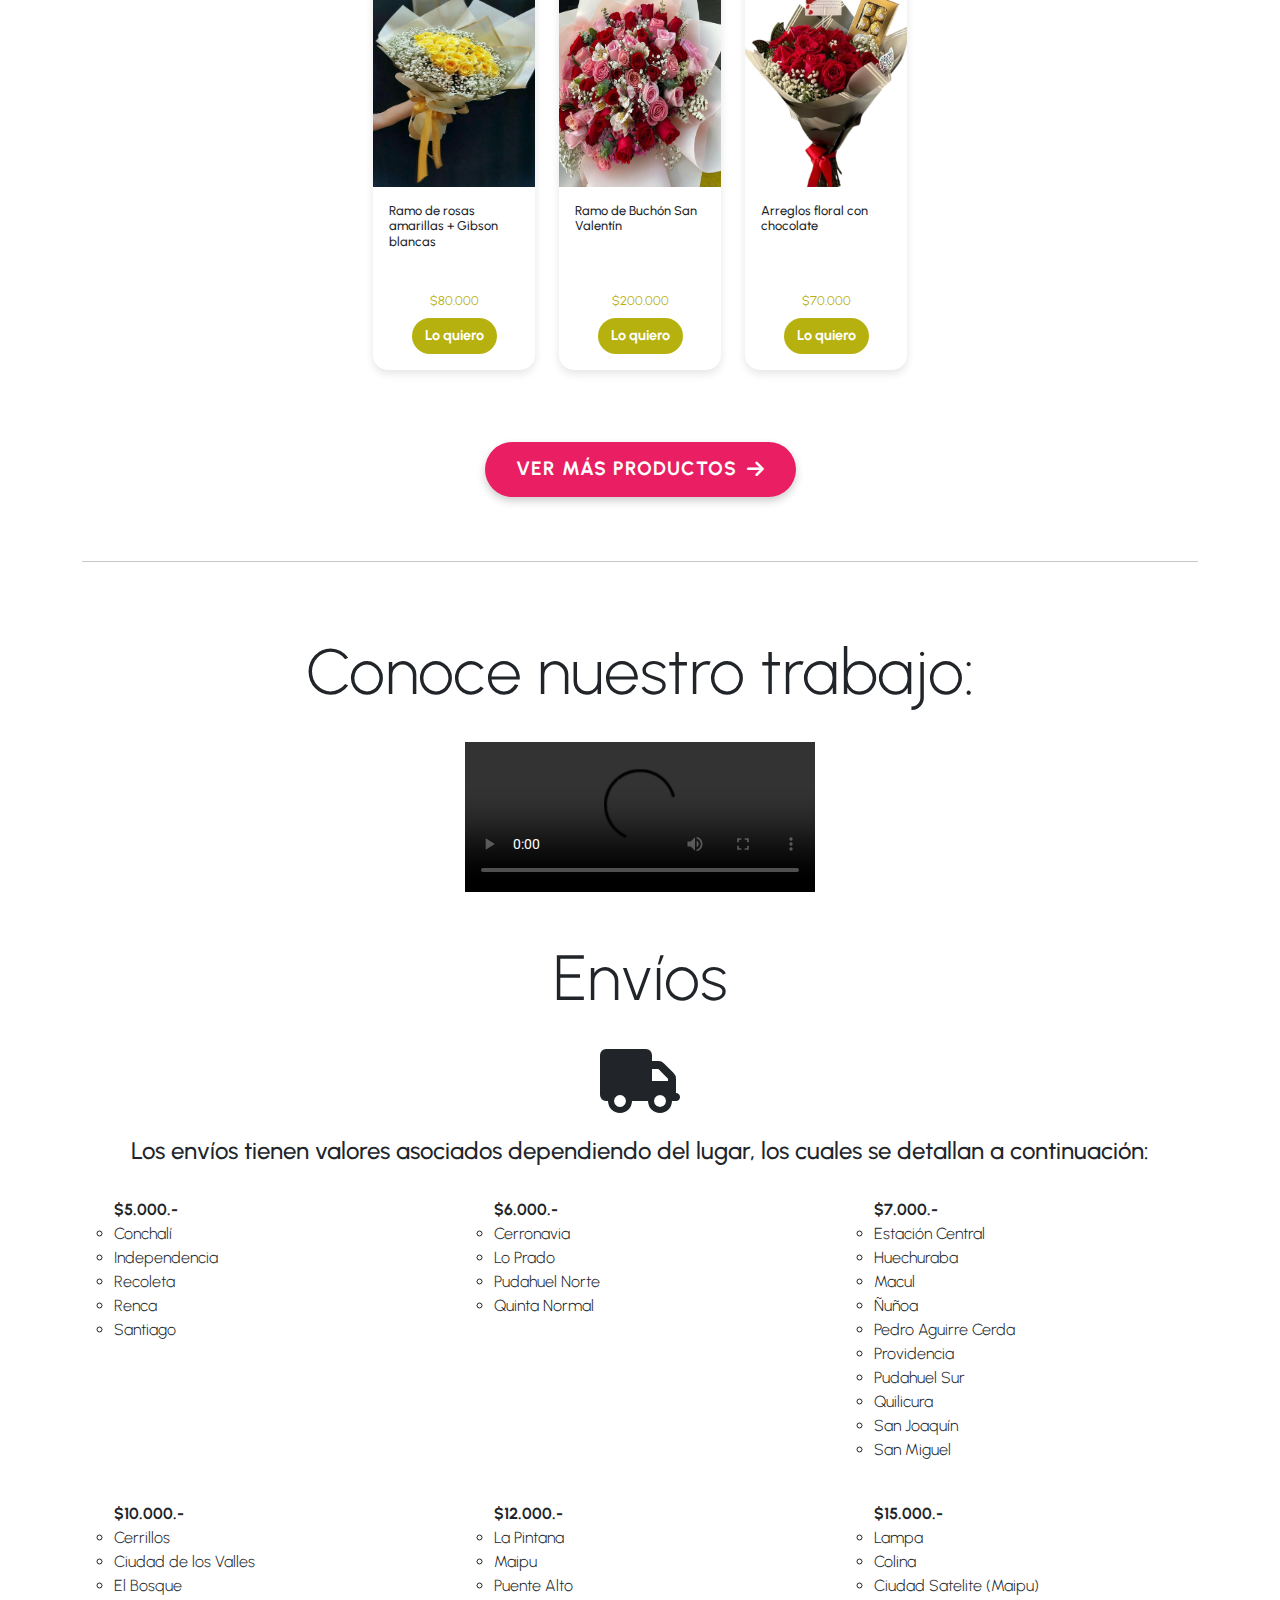
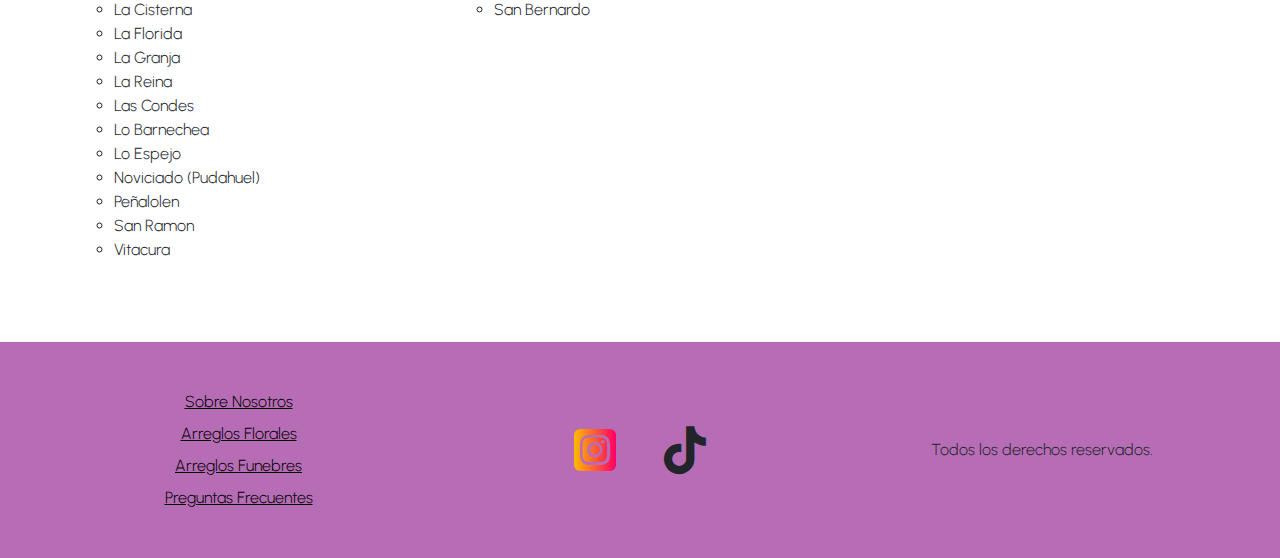
==== commit 83efef6d: "cambio8" ====
--- a/index.html
+++ b/index.html
@@ -266,7 +266,7 @@
         </div>
       </div>
     </menu>
-    <footer class="row bg-light p-5 gap-5 justify-content-evenly align-items-center">
+    <footer class="row bgfoot p-5 gap-5 justify-content-evenly align-items-center">
       <div class="col-12 col-md-3 d-flex justify-content-center flex-column gap-2 text-center">
         <a href="./sn.html"; class="hp">Sobre Nosotros</a>
         <a href="./productos.html"; class="hp">Arreglos Florales</a>
--- a/assets/css/style.css
+++ b/assets/css/style.css
@@ -312,7 +312,7 @@
 }
 
 .bgrosado {
-  background-color: #f1516462;
+  background-color: #f151644f;
   ;
 }
 
@@ -346,6 +346,14 @@
   padding-bottom: 1rem;
 }
 
+.bgfoot {
+  background-color: #b76db5;
+}
+
+.hp {
+  color: black;
+}
+
 
 /*MEDIA QUERYS*/
 /* Media query para pantallas más pequeñas (móviles) */
